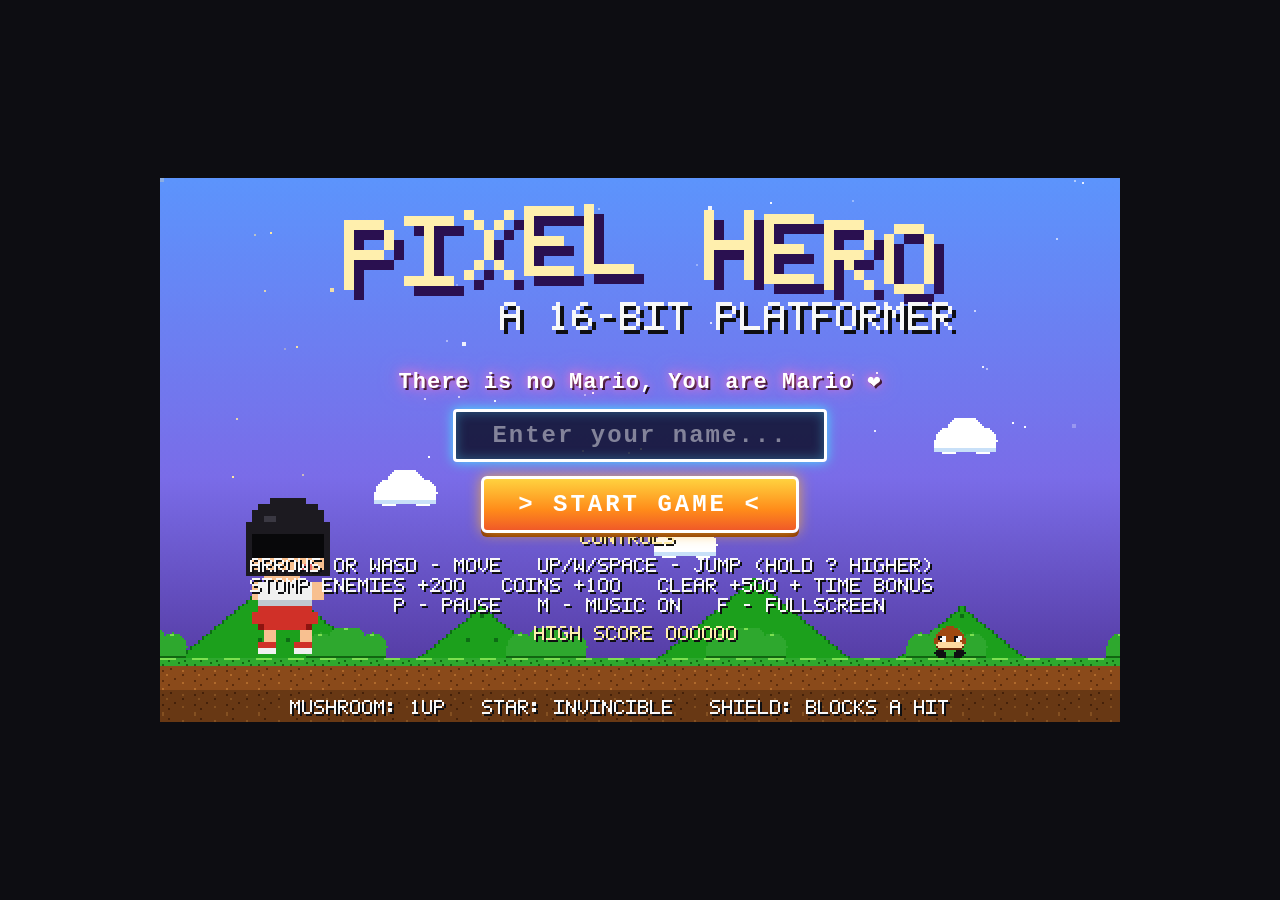
==== pixel-hero.html @ a48bf727 "first commit" ====
<!-- =====================================================================
  TO PLAY THIS GAME:
  1. Save this file as "pixel-hero.html"
  2. Double-click it to open in your browser (Chrome / Firefox / Edge / Safari)
  3. OR: Right-click -> Open with -> your browser
  TO SHARE:
  4. Upload this single file to any cloud storage (Google Drive, Dropbox, OneDrive)
     and share the download link - anyone can play, no installs needed.
  ALTERNATIVE - local server:
  5. Run:  python -m http.server 8000   then visit  http://localhost:8000/pixel-hero.html
  Everything (art, levels, music, sounds) is generated inside this one file.
====================================================================== -->
<!DOCTYPE html>
<html lang="en">
<head>
<meta charset="utf-8">
<title>PIXEL HERO — 16-bit Platformer</title>
<style>
  html,body{margin:0;padding:0;height:100%;background:#0d0d12;overflow:hidden}
  body{display:flex;align-items:center;justify-content:center}
  canvas{image-rendering:pixelated;image-rendering:crisp-edges;background:#000}
  canvas:fullscreen{width:100vw !important;height:100vh !important;object-fit:contain}

  /* ---- epic title screen overlay ---- */
  #titleUI{position:fixed;inset:0;display:flex;flex-direction:column;align-items:center;
    justify-content:center;gap:14px;z-index:5;pointer-events:none;
    transition:opacity .6s ease, transform .6s ease}
  #titleUI.hidden{opacity:0;transform:translateY(-14px)}
  #titleUI>*{pointer-events:auto}
  #titleMsg{font-family:"Courier New",monospace;font-weight:bold;font-size:clamp(14px,2.6vw,22px);
    color:#fff;letter-spacing:1px;text-align:center;
    text-shadow:0 0 10px #ff6ec7,0 0 22px #ff6ec7,2px 2px 0 #000;
    animation:msgPulse 1.6s ease-in-out infinite}
  @keyframes msgPulse{0%,100%{transform:scale(1)}50%{transform:scale(1.06)}}
  #nameInput{font-family:"Courier New",monospace;font-weight:bold;font-size:clamp(16px,2.8vw,24px);
    letter-spacing:3px;text-align:center;color:#fff;width:min(340px,72vw);padding:10px 14px;
    background:rgba(8,10,32,.8);border:3px solid #fff;outline:none;border-radius:4px;
    box-shadow:0 0 12px #48e0ff,inset 0 0 12px rgba(72,224,255,.35);
    transition:box-shadow .2s,border-color .2s}
  #nameInput::placeholder{color:rgba(255,255,255,.45);letter-spacing:2px}
  #nameInput:focus{border-color:#48e0ff;box-shadow:0 0 22px #48e0ff,inset 0 0 16px rgba(72,224,255,.5)}
  #startBtn{font-family:"Courier New",monospace;font-weight:bold;font-size:clamp(16px,2.8vw,24px);
    letter-spacing:3px;color:#fff;padding:12px 34px;cursor:pointer;border:3px solid #fff;
    border-radius:6px;background:linear-gradient(180deg,#ffd23f 0%,#ff8c1a 60%,#f05a28 100%);
    box-shadow:0 0 14px rgba(255,180,40,.8),0 4px 0 #7c2d00;
    transition:transform .15s,box-shadow .15s,filter .15s}
  #startBtn:hover{transform:scale(1.09) rotate(-1deg);filter:brightness(1.12);
    box-shadow:0 0 26px rgba(255,200,60,1),0 5px 0 #7c2d00}
  #startBtn:active{transform:scale(.95);box-shadow:0 0 10px rgba(255,180,40,.8),0 1px 0 #7c2d00}
</style>
</head>
<body>
<canvas id="game" width="480" height="272"></canvas>
<div id="titleUI">
  <div id="titleMsg">There is no Mario, You are Mario &#10084;&#65039;</div>
  <input id="nameInput" maxlength="12" placeholder="Enter your name..." autocomplete="off" spellcheck="false">
  <button id="startBtn">&gt; START GAME &lt;</button>
</div>
<script>
"use strict";
/* =========================================================================
   PIXEL DASH — a complete 16-bit style platformer in one file, no deps.
   Art, levels, sound and music are all generated in code.
   ========================================================================= */

// ------------------------------------------------------------------ setup
const cvs = document.getElementById("game");
const ctx = cvs.getContext("2d");
ctx.imageSmoothingEnabled = false;

const VW = 480, VH = 272;          // internal resolution
const T = 16, ROWS = 17;           // tile size / level rows (272px = 17 tiles)
const STEP = 1 / 60;               // fixed physics step

function fitScreen() {
  let s = Math.min(Math.floor(innerWidth / VW), Math.floor(innerHeight / VH));
  if (s < 1) s = Math.min(innerWidth / VW, innerHeight / VH);
  cvs.style.width = VW * s + "px";
  cvs.style.height = VH * s + "px";
}
addEventListener("resize", fitScreen); fitScreen();

// ------------------------------------------------------------------ player name (title screen)
let playerName = "PLAYER";
try { playerName = (localStorage.getItem("pixeldash_name") || "PLAYER").toUpperCase(); } catch (e) {}
const titleUI = document.getElementById("titleUI");
const nameInput = document.getElementById("nameInput");
const startBtn = document.getElementById("startBtn");
nameInput.value = playerName === "PLAYER" ? "" : playerName;
function beginFromTitle() {
  initAudio();
  const n = (nameInput.value || "").trim().toUpperCase().slice(0, 12);
  playerName = n || "PLAYER";
  try { localStorage.setItem("pixeldash_name", playerName); } catch (e) {}
  nameInput.blur();
  startBtn.blur();
  for (const k of Object.keys(keys)) keys[k] = false;   // no stuck keys from typing
  jumpEdge = false;
  startGame();
}
startBtn.addEventListener("click", beginFromTitle);
nameInput.addEventListener("keydown", e => {
  if (e.key === "Enter") { e.stopPropagation(); beginFromTitle(); }
});

// ------------------------------------------------------------------ palette
const PAL = {
  sky:    "#5c94fc",
  cloud:  "#ffffff", cloudSh: "#c8e0f8",
  grassL: "#7ce050", grass: "#2ea82e", grassD: "#116611",
  dirt:   "#8a4a1a", dirtD: "#5c2c0c", dirtL: "#b06a2c",
  brickL: "#e08a4c", brick: "#b05018", brickD: "#401800",
  gold:   "#fcc000", goldD: "#a05000", goldL: "#ffefad",
  white:  "#f8f8f8", black: "#0f0f12",
  skin:   "#f8c090", skinD: "#dba572",
  red:    "#d03028", redD: "#8c1410",
  hair:   "#1c1a20", glass: "#08080a",
  tank:   "#f0f0f0", tankD: "#c0c8d0",
  hill:   "#1ca01c", hillD: "#0c6c14",
  pipe:   "#28a428", pipeL: "#80e880", pipeD: "#0a5c10",
  koopa:  "#30b030", koopaD: "#146614", cream: "#f8e080", rim: "#fff8c8",
  goomba: "#a04810", goombaD: "#6c2808", face: "#ffd9a0",
  pole:   "#b8c0c8", mouth: "#e86a6a",
  shB:    "#2870c8", shC: "#48a8f0",   // shield
  plant:  "#d82810", stem: "#0a7a0a",
};
const PAL_GOLD = Object.assign({}, PAL, {   // star-flash variant of the hero
  hair: "#f8d020", glass: "#ffffff", tank: "#fff8b0", tankD: "#e0a800",
  red: "#f8d020", redD: "#c09000", skin: "#fff0c0", skinD: "#e0b060",
});

// ------------------------------------------------------------------ audio
let AC = null, muted = false;
function initAudio() {
  if (!AC) { try { AC = new (window.AudioContext || window.webkitAudioContext)(); } catch (e) {} }
  if (AC && AC.state === "suspended") AC.resume();
}
function beep(f0, f1, dur, type, vol, when) {
  if (!AC || muted) return;
  const t = (when !== undefined ? when : AC.currentTime);
  const o = AC.createOscillator(), g = AC.createGain();
  o.type = type || "square";
  o.frequency.setValueAtTime(f0, t);
  if (f1) o.frequency.exponentialRampToValueAtTime(Math.max(1, f1), t + dur);
  g.gain.setValueAtTime(vol || 0.08, t);
  g.gain.exponentialRampToValueAtTime(0.0005, t + dur);
  o.connect(g); g.connect(AC.destination);
  o.start(t); o.stop(t + dur + 0.02);
}
function seq(notes, type, vol) {
  if (!AC || muted) return;
  let t = AC.currentTime;
  for (const [f, d, gap] of notes) { if (f) beep(f, 0, d, type, vol, t); t += (gap !== undefined ? gap : d); }
}
const SFX = {
  jump()     { beep(260, 520, 0.14, "square", 0.06); },
  coin()     { seq([[988, 0.06], [1319, 0.22]], "square", 0.06); },
  stomp()    { beep(420, 90, 0.14, "square", 0.09); },
  bump()     { beep(110, 70, 0.08, "square", 0.08); },
  brick()    { beep(180, 60, 0.12, "sawtooth", 0.07); },
  power()    { seq([[523, 0.07], [659, 0.07], [784, 0.07], [1047, 0.18]], "square", 0.06); },
  shieldUp() { seq([[392, 0.07], [523, 0.07], [659, 0.16]], "triangle", 0.09); },
  shieldHit(){ seq([[659, 0.07], [392, 0.2]], "triangle", 0.09); },
  oneup()    { seq([[659, 0.08], [784, 0.08], [1319, 0.08], [1047, 0.08], [1175, 0.08], [1568, 0.24]], "square", 0.06); },
  die()      { seq([[494, 0.12], [466, 0.12], [440, 0.12], [150, 0.5, 0.5]], "square", 0.08); },
  flag()     { seq([[392, 0.09], [523, 0.09], [659, 0.09], [784, 0.09], [1047, 0.09], [1319, 0.2]], "square", 0.06); },
  clear()    { seq([[523, 0.1], [659, 0.1], [784, 0.1], [1047, 0.28]], "square", 0.07); },
  win()      { seq([[523, 0.12], [523, 0.12], [523, 0.12], [659, 0.2], [784, 0.2], [1047, 0.4]], "square", 0.07); },
  over()     { seq([[392, 0.2], [370, 0.2], [349, 0.2], [330, 0.5]], "triangle", 0.09); },
  pause()    { seq([[880, 0.06], [660, 0.08]], "square", 0.05); },
};
// --- tiny chiptune loop (2 voices) ---
const MELODY = [
  67,0,72,0, 76,0,72,0,  67,0,72,0, 76,74,72,71,
  69,0,72,0, 77,0,76,0,  74,0,71,0, 67,0,64,0,
];
const BASSLN = [
  48,0,55,0, 48,0,55,0,  45,0,52,0, 45,0,52,0,
  41,0,48,0, 41,0,48,0,  43,0,50,0, 43,0,50,0,
];
const SPB = 0.21;
let mStep = 0, mNext = 0;
const mf = m => 440 * Math.pow(2, (m - 69) / 12);
setInterval(() => {
  if (!AC || muted || paused || (state !== PLAY && state !== FLAGSEQ && state !== TITLE)) return;
  const ahead = AC.currentTime + 0.35;
  if (mNext < AC.currentTime - 0.5) mNext = AC.currentTime + 0.05;
  while (mNext < ahead) {
    const m = MELODY[mStep], b = BASSLN[mStep];
    if (m) beep(mf(m), 0, 0.17, "square", 0.028, mNext);
    if (b) beep(mf(b), 0, 0.19, "triangle", 0.05, mNext);
    mStep = (mStep + 1) % 32; mNext += SPB;
  }
}, 90);
function musicReset() { mStep = 0; if (AC) mNext = AC.currentTime + 0.1; }

// ------------------------------------------------------------------ bitmap font (5x7)
const FONT = {
  'A':[".###.", "#...#", "#...#", "#####", "#...#", "#...#", "#...#"],
  'B':["####.", "#...#", "#...#", "####.", "#...#", "#...#", "####."],
  'C':[".###.", "#...#", "#....", "#....", "#....", "#...#", ".###."],
  'D':["####.", "#...#", "#...#", "#...#", "#...#", "#...#", "####."],
  'E':["#####", "#....", "#....", "####.", "#....", "#....", "#####"],
  'F':["#####", "#....", "#....", "####.", "#....", "#....", "#...."],
  'G':[".###.", "#....", "#....", "#..##", "#...#", "#...#", ".###."],
  'H':["#...#", "#...#", "#...#", "#####", "#...#", "#...#", "#...#"],
  'I':["#####", "..#..", "..#..", "..#..", "..#..", "..#..", "#####"],
  'J':["..###", "...#.", "...#.", "...#.", "...#.", "#..#.", ".##.."],
  'K':["#...#", "#..#.", "#.#..", "##...", "#.#..", "#..#.", "#...#"],
  'L':["#....", "#....", "#....", "#....", "#....", "#....", "#####"],
  'M':["#...#", "##.##", "#.#.#", "#.#.#", "#...#", "#...#", "#...#"],
  'N':["#...#", "##..#", "##..#", "#.#.#", "#..##", "#..##", "#...#"],
  'O':[".###.", "#...#", "#...#", "#...#", "#...#", "#...#", ".###."],
  'P':["####.", "#...#", "#...#", "####.", "#....", "#....", "#...."],
  'Q':[".###.", "#...#", "#...#", "#...#", "#.#.#", ".###.", "...##"],
  'R':["####.", "#...#", "#...#", "####.", "#.#..", "#..#.", "#...#"],
  'S':[".####", "#....", "#....", ".###.", "....#", "....#", "####."],
  'T':["#####", "..#..", "..#..", "..#..", "..#..", "..#..", "..#.."],
  'U':["#...#", "#...#", "#...#", "#...#", "#...#", "#...#", ".###."],
  'V':["#...#", "#...#", "#...#", "#...#", "#...#", ".#.#.", "..#.."],
  'W':["#...#", "#...#", "#...#", "#.#.#", "#.#.#", "##.##", "#...#"],
  'X':["#...#", ".#.#.", "..#..", "..#..", "..#..", ".#.#.", "#...#"],
  'Y':["#...#", "#...#", ".#.#.", "..#..", "..#..", "..#..", "..#.."],
  'Z':["#####", "....#", "...#.", "..#..", ".#...", "#....", "#####"],
  '0':[".###.", "#...#", "#...#", "#...#", "#...#", "#...#", ".###."],
  '1':["..#..", ".##..", "..#..", "..#..", "..#..", "..#..", ".###."],
  '2':[".###.", "#...#", "....#", "...#.", "..#..", ".#...", "#####"],
  '3':["####.", "....#", "....#", ".###.", "....#", "....#", "####."],
  '4':["...#.", "..##.", ".#.#.", "#..#.", "#####", "...#.", "...#."],
  '5':["#####", "#....", "####.", "....#", "....#", "#...#", ".###."],
  '6':["..##.", ".#...", "#....", "####.", "#...#", "#...#", ".###."],
  '7':["#####", "....#", "...#.", "..#..", "..#..", "..#..", "..#.."],
  '8':[".###.", "#...#", "#...#", ".###.", "#...#", "#...#", ".###."],
  '9':[".###.", "#...#", "#...#", ".####", "....#", "...#.", ".##.."],
  ' ':[".....", ".....", ".....", ".....", ".....", ".....", "....."],
  '.':[".....", ".....", ".....", ".....", ".....", ".##..", ".##.."],
  ',':[".....", ".....", ".....", ".....", ".##..", ".##..", "#...."],
  ':':[".....", ".##..", ".##..", ".....", ".##..", ".##..", "....."],
  '!':["..#..", "..#..", "..#..", "..#..", "..#..", ".....", "..#.."],
  '?':[".###.", "#...#", "....#", "..##.", ".....", "..#..", "....."],
  '-':[".....", ".....", ".....", ".###.", ".....", ".....", "....."],
  '+':[".....", "..#..", "..#..", "#####", "..#..", "..#..", "....."],
  '/':["....#", "...#.", "...#.", "..#..", ".#...", ".#...", "#...."],
  '(':["...#.", "..#..", ".#...", ".#...", ".#...", "..#..", "...#."],
  ')':[".#...", "..#..", "...#.", "...#.", "...#.", "..#..", ".#..."],
  "'":["..#..", "..#..", ".....", ".....", ".....", ".....", "....."],
};
function text(dr, s, x, y, sc, col, shadow) {
  sc = sc || 1;
  for (let pass = shadow ? 1 : 0; pass >= 0; pass--) {
    const c = pass ? shadow : col;
    dr.fillStyle = c;
    for (let k = 0; k < s.length; k++) {
      const g = FONT[s[k]] || FONT['?'];
      const ox = x + k * 6 * sc;
      for (let j = 0; j < 7; j++) for (let i = 0; i < 5; i++)
        if (g[j][i] === '#') dr.fillRect(ox + i * sc + pass * sc, y + j * sc + pass * sc, sc, sc);
    }
  }
}

// ------------------------------------------------------------------ sprite baking
function bake(w, h, fn) {
  const c = document.createElement("canvas"); c.width = w; c.height = h;
  fn(c.getContext("2d"));
  return c;
}
function bakeMap(rows, pal) {
  const w = Math.max(...rows.map(r => r.length)), h = rows.length;
  return bake(w, h, g => {
    for (let y = 0; y < h; y++) for (let x = 0; x < rows[y].length; x++) {
      const col = pal[rows[y][x]];
      if (col) { g.fillStyle = col; g.fillRect(x, y, 1, 1); }
    }
  });
}

// ----- hero: head + 6 body frames (16x26 total) -----
const HEAD_MAP = [
".....HHHHHH.....",
"...HHHHHHHHHH...",
"..HHHHHHHHHHHH..",
"..HHhhHHHHHHHH..",
".HHHHHHHHHHHHHH.",
".HHHHHHHHHHHHHH.",
".HKKKKKKKKKKKKH.",
".HKKKKKKKKKKKKH.",
".HKKKKKKKKKKKKH.",
".HKKKKKKKKKKKKH.",
".HSSSSSSSSSSSSH.",
".HSSSSSSSSmmSSH.",
".HHHHHHHHHHHHHH.",
];
const BODY_IDLE = [
"....SSSSSS......",
"..SWWWWWWWWWSS..",
"..SWWWWWWWWWSS..",
"..SWWWWWWWWWSS..",
"...wwwwwwwww....",
"...RRRRRRRRR....",
"..RRRRRRRRRRR...",
"..RRRRRRRRRRR...",
"...rRRRRRRRr....",
"....SS....SS....",
"....SS....SS....",
"...RRR...RRR....",
"...WWW...WWW....",
];
const BODY_RUN1 = [
"....SSSSSS......",
"..SWWWWWWWWWW...",
"..SWWWWWWWWWW...",
"..SWWWWWWWWWW...",
"...wwwwwwwww....",
"...RRRRRRRRR....",
"..RRRRRRRRRRR...",
"..RRRRRRRRRRR...",
"...rRRRRRRRr....",
"...SS......SS...",
"..SS........SS..",
".RRR........RRR.",
".WWW........WWW.",
];
const BODY_RUN2 = [
"....SSSSSS......",
"...WWWWWWWWWW...",
"...WWWWWWWWWW...",
"...WWWWWWWWWW...",
"...wwwwwwwww....",
"...RRRRRRRRR....",
"..RRRRRRRRRRR...",
"..RRRRRRRRRRR...",
"...rRRRRRRRr....",
".....SS..SS.....",
".....SS..SS.....",
"....RRR.RRR.....",
"....WWW.WWW.....",
];
const BODY_RUN3 = [
"....SSSSSS......",
"..SWWWWWWWWWW...",
"..SWWWWWWWWWW...",
"..SWWWWWWWWWW...",
"...wwwwwwwww....",
"...RRRRRRRRR....",
"..RRRRRRRRRRR...",
"..RRRRRRRRRRR...",
"...rRRRRRRRr....",
"....SSS..SS.....",
"...SS......SS...",
"...RRR....RRR...",
"...WWW....WWW...",
];
const BODY_JUMP = [
"....SSSSSS..SS..",
"..SWWWWWWWWWWSS.",
".SSWWWWWWWWWWSS.",
"...WWWWWWWWWW...",
"...wwwwwwwww....",
"...RRRRRRRRR....",
"..RRRRRRRRRRR...",
"..RRRRRRRRRRR...",
".RRRR....RRRR...",
".SSS......SSS...",
".SS........SS...",
"RRR........RRR..",
"WWW........WWW..",
];
const BODY_FALL = [
"....SSSSSS..SS..",
"..SWWWWWWWWWWSS.",
".SSWWWWWWWWWWSS.",
"...WWWWWWWWWW...",
"...wwwwwwwww....",
"...RRRRRRRRR....",
"..RRRRRRRRRRR...",
"..RRRRRRRRRRR...",
"...RRRRRRRRR....",
"....SS....SS....",
"....SS....SS....",
"...RRR....RRR...",
"...WWW....WWW...",
];
function heroPal(p) {
  return { H: p.hair, h: "#3a3842", K: p.glass, S: p.skin, m: p.mouth,
           W: p.tank, w: p.tankD, R: p.red, r: p.redD };
}
function bakeHeroFrame(body, p) {
  return bake(16, 26, g => {
    g.drawImage(bakeMap(body, heroPal(p)), 0, 13);
    g.drawImage(bakeMap(HEAD_MAP, heroPal(p)), 0, 0);
  });
}
function bakeHeroSet(p) {
  return {
    idle: bakeHeroFrame(BODY_IDLE, p), run1: bakeHeroFrame(BODY_RUN1, p),
    run2: bakeHeroFrame(BODY_RUN2, p), run3: bakeHeroFrame(BODY_RUN3, p),
    jump: bakeHeroFrame(BODY_JUMP, p), fall: bakeHeroFrame(BODY_FALL, p),
  };
}
const HERO = bakeHeroSet(PAL);
const HERO_G = bakeHeroSet(PAL_GOLD);
const HEAD_ICON = bakeMap([
".HHHHHH.",
"HHHHHHHH",
"HKKKKKKH",
"HKKKKKKH",
"HSSSSSSH",
"HSSmmSSH",
"HHHHHHHH",
".HHHHHH.",
], { H: PAL.hair, K: PAL.glass, S: PAL.skin, m: PAL.mouth });

// ----- goomba -----
const GOOMBA_WALK = [[
"......BBBB......",
"....BBBBBBBB....",
"...BBBBBBBBBB...",
"..BBBBBBBBBBBB..",
".BBBBBBBBBBBBBB.",
".BKKWWBBBBKKWWB.",
"BBKWWWBBBBKWWWBB",
"BBBKWWBBBBKWWBBB",
"BBCCCCCCCCCCCCBB",
".CCCCCCCCCCCCCC.",
".DCCCCCCCCCCCCD.",
"..DDDDDDDDDDDD..",
"..KKKK....KKKK..",
".KKKKKK..KKKKKK.",
".KKKKK....KKKKK.",
".KKKK......KKKK.",
],[
"......BBBB......",
"....BBBBBBBB....",
"...BBBBBBBBBB...",
"..BBBBBBBBBBBB..",
".BBBBBBBBBBBBBB.",
".BKKWWBBBBKKWWB.",
"BBKWWWBBBBKWWWBB",
"BBBKWWBBBBKWWBBB",
"BBCCCCCCCCCCCCBB",
".CCCCCCCCCCCCCC.",
".DCCCCCCCCCCCCD.",
"..DDDDDDDDDDDD..",
".KKKK......KKKK.",
"KKKKKK....KKKKKK",
".KKKKK....KKKKK.",
"..KKKK....KKKK..",
]];
const GOOMBA_PAL = { B: PAL.goomba, C: PAL.face, W: PAL.white, K: PAL.black, D: PAL.goombaD };
const GOOMBA_F = GOOMBA_WALK.map(m => bakeMap(m, GOOMBA_PAL));
const GOOMBA_SQ = bakeMap([
"....BBBBBBBB....",
"..BBBBBBBBBBBB..",
".BBKWWBBBBWWKBB.",
"BBCCCCCCCCCCCCBB",
"KKKKKKK..KKKKKKK",
"KKKKK......KKKKK",
], GOOMBA_PAL);

// ----- koopa -----
const KOOPA_PAL = { Y: PAL.cream, G: PAL.koopa, g: PAL.koopaD, C: PAL.rim, W: PAL.white, K: PAL.black };
const KOOPA_TOP = [
"...YYYY.........",
"..YYYYYY........",
"..YWKYYY........",
"..YYYYYY........",
"...YYYY.GGGG....",
"....YYGGGGGGG...",
"....YGGGGGGGGG..",
"....GGgGGGGgGG..",
"...GGGGgGGGgGGG.",
"...GGGGGGgGGGGG.",
"...GGgGGGGGgGGG.",
"...GGGGGgGGGGGG.",
"...GGGGGGGgGGG..",
"....GGGGGGGGG...",
"....CCCCCCCCC...",
"....CCCCCCCC....",
"...CCCCCCCC.....",
];
const KOOPA_F = [
  bakeMap(KOOPA_TOP.concat(["...YYY....YYY...", "...YYY....YYY...", "..YYYY....YYYY.."]), KOOPA_PAL),
  bakeMap(KOOPA_TOP.concat(["...YYY....YYY...", "....YYY..YYY....", "....YYYY.YYY...."]), KOOPA_PAL),
];

// ----- piranha plant (in pipes) -----
const PIRANHA = bake(14, 26, g => {
  g.fillStyle = PAL.stem; g.fillRect(5, 12, 4, 14);
  g.fillStyle = PAL.pipeL; g.fillRect(5, 12, 1, 14);
  g.fillStyle = PAL.plant;
  g.fillRect(3, 2, 8, 10); g.fillRect(1, 4, 12, 6);
  g.fillRect(0, 6, 14, 3);
  g.fillStyle = PAL.white;
  g.fillRect(3, 4, 2, 2); g.fillRect(9, 8, 2, 2); g.fillRect(6, 3, 2, 2);
  g.fillRect(2, 12, 10, 2);
  g.fillStyle = PAL.black;
  g.fillRect(4, 13, 2, 1); g.fillRect(8, 13, 2, 1);
});

// ----- coin (4 spin frames) -----
const COIN_PAL = { C: PAL.goldD, c: PAL.gold, W: PAL.goldL };
const COIN_F = [
  bakeMap(["...CCCC...","..CccccC..",".CcWccccC.",".CcWccccC.",".CcWccccC.",".CcWccccC.",".CcWccccC.",".CcWccccC.",".CcWccccC.",".CcWccccC.","..CccccC..","...CCCC..."], COIN_PAL),
  bakeMap(["...CCCC...","..CccccC..","..CWcccC..","..CWcccC..","..CWcccC..","..CWcccC..","..CWcccC..","..CWcccC..","..CWcccC..","..CWcccC..","..CccccC..","...CCCC..."], COIN_PAL),
  bakeMap(["....CC....","....cc....","....Wc....","....Wc....","....Wc....","....Wc....","....Wc....","....Wc....","....Wc....","....Wc....","....cc....","....CC...."], COIN_PAL),
  bakeMap(["...CCCC...","..CccccC..","..CccWcC..","..CccWcC..","..CccWcC..","..CccWcC..","..CccWcC..","..CccWcC..","..CccWcC..","..CccWcC..","..CccccC..","...CCCC..."], COIN_PAL),
];

// ----- power-up items -----
const SHROOM = bakeMap([
".....RRRRRR.....",
"...RRWWWWWWRR...",
"..RRRWWWWWWRRR..",
".RRRRRWWWWRRRRR.",
".RWWRRRRRRRRWWR.",
"RWWWWRRRRRRWWWWR",
"RWWWWRRRRRRWWWWR",
"RRWWRRRRRRRRWWRR",
"RRRRRRRRRRRRRRRR",
".RRRRRRRRRRRRRR.",
"..CCCCCCCCCCCC..",
"..CCKCCCCCCKCC..",
"..CCKCCCCCCKCC..",
"..CCCCCCCCCCCC..",
"..CCCCCCCCCCCC..",
"...CCCCCCCCCC...",
], { R: PAL.red, W: PAL.white, C: PAL.face, K: PAL.black });
const STAR = bakeMap([
".......YY.......",
"......YYYY......",
"......YYYY......",
".YYYYYYYYYYYYYY.",
"..YYYYYYYYYYYY..",
"...YYYYYYYYYY...",
"...YYKYYYYKYY...",
"....YKYYYYKY....",
"....YYYYYYYY....",
"...YYYY..YYYY...",
"..YYY......YYY..",
".YYY........YYY.",
"YYY..........YYY",
"YY............YY",
], { Y: "#f8d820", K: PAL.black });
const SHIELD = bakeMap([
"..BBBBBBBB..",
".BBccccccBB.",
".BccccccccB.",
".BcccWWcccB.",
".BccWWWWccB.",
".BcccWWcccB.",
".BccccccccB.",
".BccccccccB.",
"..BccccccB..",
"...BccccB...",
"....BccB....",
".....BB.....",
], { B: PAL.shB, c: PAL.shC, W: PAL.white });
const MINI_STAR = bakeMap([
"...YY...",
"...YY...",
".YYYYYY.",
"..YYYY..",
"..YYYY..",
".YY..YY.",
"YY....YY",
], { Y: "#f8d820" });
const MINI_SHIELD = bakeMap([
"BBBBBBBB",
"BccccccB",
"BcWWWWcB",
"BccWWccB",
"BccccccB",
".BccccB.",
"..BccB..",
"...BB...",
], { B: PAL.shB, c: PAL.shC, W: PAL.white });

// ----- tiles -----
const DIRT_ROWS = [
"DDDDDDDDDDDDDDDD","DDDDDdDDDDDDDDDD","DdDDDDDDDDDeDDDD","DDDDDDDDDDDDDDDD",
"DDDeDDDDDDDdDDDD","DDDDDDDDDDDDDDDD","DDDDDDDdDDDDDDDD","DdDDDDDDDDDDDDDD",
"DDDDDDDDDDDeDDDD","DDDDdDDDDDDDDDDD","DDDDDDDDDDDDDDDD","DeDDDDDDDDDDDDDD",
];
const TILES = {};
TILES.groundTop = bakeMap([
"AAAAAAAAGGGGGGGG",
"GGGGgGGGGGGGgGGG",
"GGGGGGGGGgGGGGGG",
"GgGGGGGGGGGGGgGG",
].concat(DIRT_ROWS), { A: PAL.grassL, G: PAL.grass, g: PAL.grassD, D: PAL.dirt, d: PAL.dirtD, e: PAL.dirtL });
TILES.groundFill = bakeMap(DIRT_ROWS.concat(DIRT_ROWS.slice().reverse()),
  { D: PAL.dirt, d: PAL.dirtD, e: PAL.dirtL });
TILES.brick = bakeMap(["hhhhhhhhhhhhhhhh"]
  .concat(Array(6).fill("h" + "o".repeat(13) + "uu"))
  .concat(["uuuuuuuuuuuuuuuu"])
  .concat(Array(7).fill("ohooooou" + "h" + "oooooouu"))
  .concat(["uuuuuuuuuuuuuuuu"]),
  { h: PAL.brickL, o: PAL.brick, u: PAL.brickD });
const QBASE = [
"LLLLLLLLLLLLLLLD",
"LYYYYYYYYYYYYYYD",
"LYKYYYYYYYYYYKYD",
].concat(Array(10).fill("LYYYYYYYYYYYYYYD")).concat([
"LYKYYYYYYYYYYKYD",
"LYYYYYYYYYYYYYYD",
"DDDDDDDDDDDDDDDD",
]);
const QGLYPH = FONT['?'];
TILES.q = bake(16, 16, g => {
  g.drawImage(bakeMap(QBASE, { L: PAL.goldL, Y: PAL.gold, D: PAL.goldD, K: PAL.black }), 0, 0);
  for (let pass = 1; pass >= 0; pass--) {
    g.fillStyle = pass ? PAL.goldD : PAL.white;
    for (let j = 0; j < 7; j++) for (let i = 0; i < 5; i++)
      if (QGLYPH[j][i] === '#') g.fillRect(5 + i + pass, 4 + j + pass, 1, 1);
  }
});
TILES.used = bakeMap(["uuuuuuuuuuuuuuuu"]
  .concat(Array(14).fill("uUUUUUUUUUUUUVu"))
  .concat(["VVVVVVVVVVVVVVVV"]),
  { u: PAL.brickD, U: "#8a4210", V: "#5c2c0c" });
const PIPE_PAL = { p: PAL.pipe, P: PAL.pipeL, q: PAL.pipeD };
TILES.pipeLL = bakeMap([
".ppppppppppppppq",
"pPPPPppppppppqqq",
"pPPPPppppppppqqq",
"pPPPPppppppppqqq",
"pPPPPppppppppqqq",
"pPPPPppppppppqqq",
"pPPPPppppppppqqq",
"pppppppppppppqqq",
".pPPPpppppppppq.",
".pPPPpppppppppq.",
".pPPPpppppppppq.",
".pPPPpppppppppq.",
".pPPPpppppppppq.",
".pPPPpppppppppq.",
".pPPPpppppppppq.",
".pPPPpppppppppq.",
], PIPE_PAL);
TILES.pipeLR = bakeMap([
"pppppppppppppqq.",
"pppppppppppqqq..",
"pppppppppppqqq..",
"pppppppppppqqq..",
"pppppppppppqqq..",
"pppppppppppqqq..",
"pppppppppppqqq..",
"pppppppppppqqq..",
".pppppppppppppq.",
".pppppppppppppq.",
".pppppppppppppq.",
".pppppppppppppq.",
".pppppppppppppq.",
".pppppppppppppq.",
".pppppppppppppq.",
".pppppppppppppq.",
], PIPE_PAL);
TILES.pipeBL = bakeMap(Array(16).fill(".pPPPpppppppppq."), PIPE_PAL);
TILES.pipeBR = bakeMap(Array(16).fill(".pppppppppppppq."), PIPE_PAL);

// ----- background pieces -----
const CLOUD = bake(38, 18, g => {
  const P = (cx, cy, r) => { for (let dy = -r; dy <= r; dy++) { const w = Math.floor(Math.sqrt(r * r - dy * dy)); g.fillRect(cx - w, cy + dy, w * 2 + 1, 1); } };
  g.fillStyle = PAL.cloud; P(11, 11, 7); P(19, 7, 9); P(28, 11, 7); g.fillRect(4, 11, 31, 6);
  g.fillStyle = PAL.cloudSh; g.fillRect(4, 15, 31, 2);
});
function bakeHill(w, h) {
  return bake(w, h, g => {
    for (let j = 0; j < h; j++) {
      const half = Math.max(2, Math.floor((w / 2) * ((j + 1) / h) / 2) * 2);
      const y = j;
      g.fillStyle = PAL.hill; g.fillRect(w / 2 - half, y, half * 2, 1);
      g.fillStyle = PAL.hillD; g.fillRect(w / 2 - half, y, 1, 1); g.fillRect(w / 2 + half - 1, y, 1, 1);
    }
    g.fillStyle = PAL.hillD;
    g.fillRect(w / 2 - 1, 4, 2, 2); g.fillRect(w / 2 - 8, h - 10, 2, 2); g.fillRect(w / 2 + 6, h - 10, 2, 2);
  });
}
const HILL_BIG = bakeHill(96, 40), HILL_SMALL = bakeHill(64, 26);
const BUSH = bake(46, 16, g => {
  const P = (cx, cy, r, col) => { g.fillStyle = col; for (let dy = -r; dy <= r; dy++) { const w = Math.floor(Math.sqrt(r * r - dy * dy)); g.fillRect(cx - w, cy + dy, w * 2 + 1, 1); } };
  P(10, 9, 7, PAL.grass); P(23, 6, 9, PAL.grass); P(36, 9, 7, PAL.grass);
  g.fillStyle = PAL.grass; g.fillRect(3, 9, 40, 7);
  g.fillStyle = PAL.grassD; g.fillRect(3, 14, 40, 2);
  g.fillStyle = PAL.grassL; g.fillRect(22, 0, 2, 1); g.fillRect(9, 3, 2, 1); g.fillRect(35, 3, 2, 1);
});

// ------------------------------------------------------------------ levels
// legend:  . air   # ground  B brick  ? coin-block  M mushroom-block  ! star-block
//          H shield-block   D pipe lip  I pipe body  V pipe lip + piranha
//          o coin  g goomba  k koopa  P start  F flag
function mkLevel(name, w) {
  const rows = Array.from({ length: ROWS }, () => Array(w).fill("."));
  const L = {
    name, w, rows,
    put(x, y, s) { for (let i = 0; i < s.length; i++) if (s[i] !== ".") rows[y][x + i] = s[i]; return L; },
    ground(a, b) { for (let y = 15; y < ROWS; y++) for (let x = a; x <= b; x++) rows[y][x] = "#"; return L; },
    pit(a, b) { for (let y = 15; y < ROWS; y++) for (let x = a; x <= b; x++) rows[y][x] = "."; return L; },
    stairUp(x0, n)   { for (let i = 0; i < n; i++) for (let y = 14; y > 14 - (i + 1); y--) rows[y][x0 + i] = "#"; return L; },
    stairDown(x0, n) { for (let i = 0; i < n; i++) for (let y = 14; y > 14 - (n - i); y--) rows[y][x0 + i] = "#"; return L; },
    pipe(x, h, plant) {
      const lipY = 15 - h;
      rows[lipY][x] = plant ? "V" : "D"; rows[lipY][x + 1] = "D";
      for (let y = lipY + 1; y <= 14; y++) { rows[y][x] = "I"; rows[y][x + 1] = "I"; }
      return L;
    },
  };
  return L;
}

// --- World 1-1 : introduction ---
const LEVEL1 = mkLevel("1-1", 140)
  .ground(0, 139).pit(56, 58).pit(84, 86)
  .put(3, 14, "P")
  .put(16, 12, "oooo").put(116, 12, "oooo")
  .put(48, 10, "ooooo")
  .put(62, 8, "oooo")
  .put(20, 11, "B??B").put(38, 11, "BMBB").put(62, 11, "BBBB").put(90, 11, "?!H")
  .stairUp(74, 4)
  .pipe(30, 2).pipe(110, 2, true)
  .put(26, 14, "g").put(45, 14, "g").put(68, 14, "g").put(96, 14, "g").put(98, 14, "g")
  .put(104, 14, "k")
  .put(134, 14, "F");

// --- World 1-2 : more platforms, faster enemies, piranhas ---
const LEVEL2 = mkLevel("1-2", 170)
  .ground(0, 169).pit(18, 20).pit(40, 51).pit(79, 81).pit(128, 131)
  .put(3, 14, "P")
  .put(12, 11, "?").put(14, 11, "?")
  .pipe(26, 3, true)
  .put(43, 12, "BBB").put(48, 10, "BBB")
  .put(43, 10, "ooo").put(48, 8, "ooo")
  .put(60, 11, "M")
  .put(88, 12, "ooooo")
  .put(96, 11, "?!?")
  .pipe(104, 3, true)
  .put(120, 11, "BBBB").put(120, 8, "oooo")
  .put(136, 11, "?H?")
  .stairUp(74, 4).stairDown(82, 4)
  .stairUp(148, 6)
  .put(32, 14, "g").put(36, 14, "k").put(64, 14, "g").put(66, 14, "g")
  .put(70, 14, "k").put(110, 14, "k").put(114, 14, "g").put(116, 14, "g")
  .put(142, 14, "g").put(144, 14, "g")
  .put(162, 14, "F");

// --- World 1-3 : expert — tight timing, many enemies ---
const LEVEL3 = mkLevel("1-3", 200)
  .ground(0, 199).pit(12, 27).pit(67, 69).pit(75, 77).pit(112, 121).pit(152, 155)
  .put(3, 14, "P")
  .put(8, 11, "?")
  .put(15, 12, "BB").put(19, 9, "BB").put(23, 12, "BB")
  .put(15, 10, "oo").put(19, 7, "oo")
  .pipe(42, 3, true)
  .put(48, 11, "?!?")
  .pipe(98, 2, true)
  .put(104, 11, "BMBB").put(104, 8, "oooo")
  .put(114, 11, "BB").put(118, 9, "BB")
  .put(114, 9, "oo").put(118, 7, "oo")
  .put(80, 12, "ooooo").put(158, 12, "ooooo")
  .put(138, 11, "?H?")
  .stairUp(62, 4).stairDown(70, 4).stairUp(144, 6).stairUp(178, 6)
  .put(32, 14, "g").put(34, 14, "g").put(38, 14, "k")
  .put(54, 14, "g").put(56, 14, "g").put(58, 14, "g")
  .put(88, 14, "k").put(92, 14, "g").put(94, 14, "g")
  .put(126, 14, "k").put(130, 14, "g").put(132, 14, "g").put(134, 14, "g")
  .put(166, 14, "g").put(168, 14, "g").put(170, 14, "g").put(174, 14, "k")
  .put(190, 14, "F");

const LEVELS = [LEVEL1, LEVEL2, LEVEL3];

// ------------------------------------------------------------------ world state
const TL_EMPTY = 0, TL_GROUND = 1, TL_BRICK = 2, TL_QCOIN = 3, TL_QMUSH = 4, TL_QSTAR = 5,
      TL_USED = 6, TL_QSHIELD = 7, TL_PIPE_LIP = 8, TL_PIPE_BODY = 9;
const SOLID = t => t >= 1 && t <= 9;

let grid = [], level = null, levelW = 0;
let coins = [], enemies = [], items = [], popups = [], parts = [], bumps = [], plants = [];
let flag = null, spawn = { x: 40, y: 200 };
let score = 0, lives = 3, coinCount = 0, worldIx = 0, timeLeft = 300, timeTick = 0;
let camX = 0, shake = 0, frame = 0, state = 0, stateT = 0;
let flagAnim = null, hintT = 0;
let highScore = 0;
try { highScore = parseInt(localStorage.getItem("pixeldash_hs") || "0", 10) || 0; } catch (e) {}

const TITLE = 0, PLAY = 1, FLAGSEQ = 2, COMPLETE = 3, DEAD = 4, OVER = 5, WIN = 6;
let paused = false;

const player = {
  x: 0, y: 0, vx: 0, vy: 0, w: 10, h: 22, face: 1,
  grounded: false, coyote: 0, jbuf: 0, animT: 0,
  dead: false, star: 0, shield: false, iFrames: 0,
};

function loadLevel(ix) {
  worldIx = ix;
  level = LEVELS[ix];
  levelW = level.w * T;
  grid = [];
  coins = []; enemies = []; items = []; popups = []; parts = []; bumps = []; plants = [];
  flagAnim = null;
  timeLeft = 300; timeTick = 0; hintT = 0; coinCount = 0;
  for (let y = 0; y < ROWS; y++) {
    const src = level.rows[y] || "";
    grid[y] = [];
    for (let x = 0; x < level.w; x++) {
      const ch = src[x] || ".";
      let t = TL_EMPTY;
      if (ch === "#") t = TL_GROUND;
      else if (ch === "B") t = TL_BRICK;
      else if (ch === "?") t = TL_QCOIN;
      else if (ch === "M") t = TL_QMUSH;
      else if (ch === "!") t = TL_QSTAR;
      else if (ch === "H") t = TL_QSHIELD;
      else if (ch === "D") t = TL_PIPE_LIP;
      else if (ch === "V") { t = TL_PIPE_LIP; plants.push(mkPlant(x, y)); }
      else if (ch === "I") t = TL_PIPE_BODY;
      else if (ch === "o") coins.push({ x: x * T + 3, y: y * T + 2, taken: false });
      else if (ch === "g") enemies.push(mkGoomba(x * T + 2, (y + 1) * T - 12));
      else if (ch === "k") enemies.push(mkKoopa(x * T + 2, (y + 1) * T - 16));
      else if (ch === "P") spawn = { x: x * T + 3, y: (y + 1) * T - player.h };
      else if (ch === "F") flag = { x: x * T + 7, y: (y + 1) * T, flagY: (y + 1) * T - 9 * T + 4, grabbed: false };
      grid[y][x] = t;
    }
  }
  respawnPlayer();
  camX = 0;
}
function respawnPlayer() {
  player.x = spawn.x; player.y = spawn.y;
  player.vx = 0; player.vy = 0; player.face = 1;
  player.grounded = true; player.dead = false; player.star = 0;
  player.shield = false; player.iFrames = 0;
  player.coyote = 0; player.jbuf = 0; player.animT = 0;
}
// enemies get a level-based speed scale + per-enemy variance
function enemySpeed(base) { return base * (0.8 + Math.random() * 0.55) * (1 + worldIx * 0.25); }
function mkGoomba(x, y) { const s = enemySpeed(0.45); return { kind: "goomba", x, y, w: 12, h: 12, vx: -s, spd: s, vy: 0, active: false, dead: false, squashT: 0, animT: 0, hesitate: 0 }; }
function mkKoopa(x, y)  { const s = enemySpeed(0.55); return { kind: "koopa",  x, y, w: 12, h: 16, vx: -s, spd: s, vy: 0, active: false, dead: false, squashT: 0, animT: 0, hesitate: 0, turnTo: 1 }; }
function mkPlant(x, y)  { return { x: x * T + 9, topY: y * T, h: 0, state: 0, t: 90 + Math.random() * 80, dead: false, gone: false }; }

function startGame() {
  score = 0; lives = 3; coinCount = 0;
  loadLevel(0);
  state = PLAY; paused = false;
  musicReset();
}
function tileAt(tx, ty) {
  if (tx < 0 || tx >= level.w) return TL_GROUND; // level side walls
  if (ty < 0 || ty >= ROWS) return TL_EMPTY;
  return grid[ty][tx];
}
function solidAtPx(px, py) { return SOLID(tileAt(Math.floor(px / T), Math.floor(py / T))); }

// ------------------------------------------------------------------ input
const keys = {};
let jumpEdge = false;
addEventListener("keydown", e => {
  initAudio();
  if (e.target === nameInput) return;   // typing your name is not gameplay input
  const k = e.key.length === 1 ? e.key.toLowerCase() : e.key;
  if (["ArrowLeft", "ArrowRight", "ArrowUp", "ArrowDown", " "].includes(e.key)) e.preventDefault();
  if (!e.repeat) {
    if (k === "ArrowUp" || k === "w" || k === " ") jumpEdge = true;
    if (k === "Enter") onEnter();
    if (k === "p" || k === "Escape") {
      if (state === PLAY) { paused = !paused; SFX.pause(); if (!paused) musicReset(); }
    }
    if (k === "m") muted = !muted;
    if (k === "f") {
      if (document.fullscreenElement) document.exitFullscreen();
      else cvs.requestFullscreen().catch(() => {});
    }
  }
  keys[k] = true;
});
addEventListener("keyup", e => {
  const k = e.key.length === 1 ? e.key.toLowerCase() : e.key;
  keys[k] = false;
});
addEventListener("blur", () => { if (state === PLAY) paused = true; });

function onEnter() {
  if (state === TITLE) beginFromTitle();
  else if (state === OVER) state = TITLE;
  else if (state === WIN) state = TITLE;
  else if (state === COMPLETE && stateT > 40) nextLevel();
  else if (state === PLAY && paused) { paused = false; musicReset(); }
}
function nextLevel() {
  if (worldIx + 1 >= LEVELS.length) { state = WIN; stateT = 0; SFX.win(); saveHigh(); }
  else { loadLevel(worldIx + 1); state = PLAY; musicReset(); }
}
function saveHigh() {
  if (score > highScore) {
    highScore = score;
    try { localStorage.setItem("pixeldash_hs", String(highScore)); } catch (e) {}
  }
}

// ------------------------------------------------------------------ physics helpers
function moveEntX(e) {
  e.x += e.vx;
  e.x = Math.round(e.x);
  e.hitWall = 0;
  const top = Math.floor(e.y / T), bot = Math.floor((e.y + e.h - 1) / T);
  if (e.vx > 0) {
    const tx = Math.floor((e.x + e.w) / T);
    for (let ty = top; ty <= bot; ty++) if (SOLID(tileAt(tx, ty))) { e.x = tx * T - e.w - 0.01; e.hitWall = 1; break; }
  } else if (e.vx < 0) {
    const tx = Math.floor(e.x / T);
    for (let ty = top; ty <= bot; ty++) if (SOLID(tileAt(tx, ty))) { e.x = (tx + 1) * T + 0.01; e.hitWall = -1; break; }
  }
}
function moveEntY(e, isPlayer) {
  e.y += e.vy;
  e.y = Math.round(e.y);
  e.grounded = false;
  const left = Math.floor(e.x / T), right = Math.floor((e.x + e.w - 1) / T);
  if (e.vy > 0) {
    const ty = Math.floor((e.y + e.h) / T);
    for (let tx = left; tx <= right; tx++) if (SOLID(tileAt(tx, ty))) {
      e.y = ty * T - e.h; e.vy = 0; e.grounded = true; break;
    }
  } else if (e.vy < 0) {
    const ty = Math.floor(e.y / T);
    let bumped = -1, best = -1;
    for (let tx = left; tx <= right; tx++) if (SOLID(tileAt(tx, ty))) {
      if (!isPlayer) { e.y = (ty + 1) * T + 0.01; e.vy = 0; return; }
      const ov = Math.min(e.x + e.w, (tx + 1) * T) - Math.max(e.x, tx * T);
      if (ov > best) { best = ov; bumped = tx; }
    }
    if (isPlayer && bumped >= 0) {
      e.y = (ty + 1) * T + 0.01; e.vy = 0;
      hitBlock(bumped, ty);
    }
  }
}

function hitBlock(tx, ty) {
  const t = grid[ty][tx];
  if (t === TL_QCOIN) {
    grid[ty][tx] = TL_USED;
    bumps.push({ x: tx, y: ty, t: 0 });
    coinCount++; addScore(100, tx * T + 8, ty * T - 8);
    SFX.coin();
    checkCoinLife();
  } else if (t === TL_QMUSH || t === TL_QSTAR || t === TL_QSHIELD) {
    grid[ty][tx] = TL_USED;
    bumps.push({ x: tx, y: ty, t: 0 });
    const kind = t === TL_QMUSH ? "mush" : t === TL_QSTAR ? "star" : "shield";
    items.push({ kind, x: tx * T + 3, y: ty * T - 4, vx: kind === "mush" ? 0.6 : 0, vy: 0, w: 10, h: 12, rise: 20, grounded: false, hesitate: 0 });
    SFX.power();
  } else if (t === TL_BRICK) {
    bumps.push({ x: tx, y: ty, t: 0 });
    SFX.brick();
    shake = Math.max(shake, 2);
  } else {
    SFX.bump();
  }
  for (const en of enemies) {         // bump an enemy standing on the block
    if (!en.dead && en.active && Math.abs((en.y + en.h) - ty * T) < 4 &&
        en.x + en.w > tx * T && en.x < (tx + 1) * T) killEnemy(en);
  }
}
function addScore(n, x, y) {
  score += n;
  popups.push({ x, y, text: "+" + n, life: 50 });
}
function gainLife(x, y, label) {
  if (lives < 9) {
    lives++; SFX.oneup();
    popups.push({ x, y, text: label || "1UP!", life: 70 });
  } else {
    score += 500;
    popups.push({ x, y, text: "+500", life: 70 });
  }
}
function checkCoinLife() {
  if (coinCount > 0 && coinCount % 100 === 0) gainLife(player.x + 5, player.y - 10);
}
function killEnemy(en) {
  if (en.dead) return;
  en.dead = true;
  en.squashT = en.kind === "goomba" ? 26 : 9999;
  en.vy = -4; en.vx = 0;
  shake = Math.max(shake, 5);
  SFX.stomp();
  addScore(200, en.x + en.w / 2, en.y - 8);
  for (let i = 0; i < 6; i++)
    parts.push({ x: en.x + 6, y: en.y + 6, vx: (Math.random() - 0.5) * 2.4, vy: -Math.random() * 2 - 0.5, g: 0.12, life: 24, col: PAL.white, size: 2 });
}
function hurtPlayer() {
  const p = player;
  if (p.dead || p.star > 0 || p.iFrames > 0) return;
  if (p.shield) {                    // shield absorbs one hit (halved damage)
    p.shield = false; p.iFrames = 60;
    p.vy = -4.5; p.vx = -p.face * 1.6;
    SFX.shieldHit();
    popups.push({ x: p.x + 5, y: p.y - 10, text: "SHIELD!", life: 55 });
    burst(p.x + 5, p.y + 8, PAL.shC, 8);
    return;
  }
  p.dead = true;
  p.vy = -6.2; p.vx = 0;
  state = DEAD; stateT = 0;
  SFX.die();
}
function burst(x, y, col, n) {
  for (let i = 0; i < n; i++)
    parts.push({ x, y, vx: (Math.random() - 0.5) * 3, vy: -Math.random() * 2.5, g: 0.14, life: 26, col, size: 2 });
}

// ------------------------------------------------------------------ update
function update() {
  frame++;
  if (state === PLAY) updatePlay();
  else if (state === DEAD) updateDead();
  else if (state === FLAGSEQ) updateFlag();
  else if (state === COMPLETE) { stateT++; if (stateT > 420) nextLevel(); }
  else stateT++;
  for (let i = popups.length - 1; i >= 0; i--) { const p = popups[i]; p.y -= 0.5; if (--p.life <= 0) popups.splice(i, 1); }
  for (let i = parts.length - 1; i >= 0; i--) {
    const p = parts[i]; p.x += p.vx; p.y += p.vy; p.vy += p.g || 0;
    if (--p.life <= 0) parts.splice(i, 1);
  }
  for (let i = bumps.length - 1; i >= 0; i--) if (++bumps[i].t > 12) bumps.splice(i, 1);
  shake *= 0.86; if (shake < 0.3) shake = 0;
  if (state === WIN && frame % 30 === 0)
    burst(60 + Math.random() * 360, 50 + Math.random() * 90,
      [PAL.red, PAL.gold, PAL.grassL, PAL.pipeL][Math.floor(Math.random() * 4)], 14);
  if (state !== PLAY) jumpEdge = false;
}

function updatePlay() {
  if (paused) return;
  hintT++;
  if (++timeTick >= 25) {
    timeTick = 0;
    if (--timeLeft <= 0) { timeLeft = 0; hurtPlayer(); return; }
  }
  const p = player;
  if (p.dead) return;
  if (p.iFrames > 0) p.iFrames--;

  // ---- horizontal motion
  const left = keys["ArrowLeft"] || keys["a"], right = keys["ArrowRight"] || keys["d"];
  const jumpHeld = keys["ArrowUp"] || keys["w"] || keys[" "];
  const acc = p.grounded ? 0.28 : 0.2;
  if (left && !right) { p.vx -= acc; p.face = -1; }
  else if (right && !left) { p.vx += acc; p.face = 1; }
  else if (p.grounded) { p.vx *= 0.8; if (Math.abs(p.vx) < 0.05) p.vx = 0; }
  else p.vx *= 0.98;
  p.vx = Math.max(-1.9, Math.min(1.9, p.vx));

  // ---- jumping: coyote time + input buffer + variable height (jump cut)
  p.coyote = p.grounded ? 6 : p.coyote - 1;
  if (jumpEdge) { p.jbuf = 7; jumpEdge = false; }
  else if (p.jbuf > 0) p.jbuf--;
  if (p.jbuf > 0 && p.coyote > 0) {
    p.vy = -7.3; p.grounded = false; p.coyote = 0; p.jbuf = 0;
    SFX.jump();
  }
  if (!jumpHeld && p.vy < -3) p.vy = -3;
  p.vy += (p.vy < 0 && jumpHeld) ? 0.27 : 0.4;   // gravity ~9.8 m/s² scaled to px
  if (p.vy > 7.5) p.vy = 7.5;

  const wasGrounded = p.grounded;
  moveEntX(p);
  moveEntY(p, true);
  if (!wasGrounded && p.grounded)
    for (let i = 0; i < 3; i++)
      parts.push({ x: p.x + 3 + i * 3, y: p.y + p.h - 2, vx: (Math.random() - 0.5), vy: -Math.random() * 0.6, g: 0.05, life: 14, col: PAL.cloudSh, size: 1 });
  // dust while running / skidding
  if (p.grounded && Math.abs(p.vx) > 1.3 && frame % 8 === 0)
    parts.push({ x: p.x + (p.vx > 0 ? 1 : p.w - 1), y: p.y + p.h - 2, vx: -p.vx * 0.25, vy: -0.4, g: 0.04, life: 12, col: PAL.cloudSh, size: 1 });
  if (p.grounded && ((left && p.vx > 0.9) || (right && p.vx < -0.9)) && frame % 3 === 0)
    parts.push({ x: p.x + p.w / 2, y: p.y + p.h - 2, vx: (Math.random() - 0.5) * 0.8, vy: -0.9, g: 0.05, life: 14, col: PAL.white, size: 1 });
  if (Math.abs(p.vx) > 0.25) p.animT++;

  if (p.star > 0) p.star--;

  // ---- coins
  for (const c of coins) {
    if (!c.taken && p.x < c.x + 10 && p.x + p.w > c.x && p.y < c.y + 12 && p.y + p.h > c.y) {
      c.taken = true; coinCount++;
      addScore(100, c.x + 5, c.y - 6);
      SFX.coin(); burst(c.x + 5, c.y + 6, PAL.gold, 5);
      checkCoinLife();
    }
  }

  // ---- items
  for (let i = items.length - 1; i >= 0; i--) {
    const it = items[i];
    if (it.rise > 0) { it.y -= 0.5; it.rise--; continue; }
    if (it.kind !== "shield") {                    // shield floats where it spawns
      it.vy += (it.kind === "star") ? 0.3 : 0.35;
      if (it.vy > 5) it.vy = 5;
      moveEntX(it);
      if (it.hitWall) it.vx = -it.vx;
      moveEntY(it);
      if (it.grounded && it.kind === "star") it.vy = -4.4;
    }
    if (it.y > VH + 40) { items.splice(i, 1); continue; }
    if (p.x < it.x + it.w && p.x + p.w > it.x && p.y < it.y + it.h && p.y + p.h > it.y) {
      items.splice(i, 1);
      if (it.kind === "mush") { gainLife(it.x, it.y - 8); }
      else if (it.kind === "star") {
        p.star = 180; SFX.power();
        popups.push({ x: it.x, y: it.y - 8, text: "INVINCIBLE!", life: 70 });
      } else {
        p.shield = true; SFX.shieldUp();
        popups.push({ x: it.x, y: it.y - 8, text: "SHIELD!", life: 70 });
        burst(it.x + 5, it.y + 6, PAL.shC, 6);
      }
    }
  }

  // ---- enemies
  for (const en of enemies) {
    if (!en.active) { if (en.x < camX + VW + 32) en.active = true; else continue; }
    if (en.dead) {
      en.vy += 0.3; en.y += en.vy;
      if (en.kind === "goomba" && en.squashT > 0) en.squashT--;
      continue;
    }
    en.vy += 0.35; if (en.vy > 7) en.vy = 7;
    moveEntX(en);
    if (en.hitWall) en.vx = -en.vx;
    moveEntY(en);
    if (en.kind === "koopa") {
      if (en.hesitate > 0) {                       // pause + "!" before turning at a ledge
        en.vx = 0;
        if (--en.hesitate === 0) en.vx = en.spd * en.turnTo;
      } else if (en.grounded) {
        const aheadX = en.vx > 0 ? en.x + en.w + 2 : en.x - 2;
        if (!solidAtPx(aheadX, en.y + en.h + 4)) {
          en.hesitate = 20;
          en.turnTo = en.vx > 0 ? -1 : 1;
          en.vx = 0;
        }
      }
    }
    if (en.y > VH + 60) { en.dead = true; en.squashT = 0; continue; }
    en.animT++;
    if (p.x < en.x + en.w && p.x + p.w > en.x && p.y < en.y + en.h && p.y + p.h > en.y) {
      if (p.star > 0) { killEnemy(en); continue; }
      const falling = p.vy > 0;
      const above = (p.y + p.h) - p.vy <= en.y + 6;
      if (falling && above) {
        killEnemy(en);
        p.vy = jumpHeld ? -7.2 : -5;
        p.y = en.y - p.h;
      } else hurtPlayer();
    }
  }
  enemies = enemies.filter(e => !(e.dead && ((e.kind === "goomba" && e.squashT <= 0) || e.y > VH + 80)));
  // enemies bounce off each other
  for (let i = 0; i < enemies.length; i++) for (let j = i + 1; j < enemies.length; j++) {
    const a = enemies[i], b = enemies[j];
    if (a.dead || b.dead || !a.active || !b.active || a.hesitate > 0 || b.hesitate > 0) continue;
    if (a.x < b.x + b.w && a.x + a.w > b.x && Math.abs(a.y - b.y) < 12) {
      if (a.x < b.x) { a.vx = -Math.abs(a.vx); b.vx = Math.abs(b.vx); }
      else { a.vx = Math.abs(a.vx); b.vx = -Math.abs(b.vx); }
    }
  }

  // ---- piranha plants
  updatePlants(p);

  // ---- fell into a pit
  if (p.y > VH + 24 && !p.dead) {
    p.dead = true; state = DEAD; stateT = 0; SFX.die();
  }

  // ---- flagpole
  if (flag && !flag.grabbed && p.x + p.w > flag.x - 2 && p.x < flag.x + 6) {
    flag.grabbed = true;
    state = FLAGSEQ; stateT = 0;
    flagAnim = { phase: 0, t: 0, bonus: 500 + timeLeft * 5, timeBonus: timeLeft * 5 };
    score += flagAnim.bonus;
    SFX.flag();
    p.x = flag.x - 10; p.vx = 0; p.vy = 0;
  }

  // ---- camera (smooth follow with slight lag)
  const target = Math.max(0, Math.min(levelW - VW, p.x - 190));
  camX += (target - camX) * 0.15;
  if (Math.abs(target - camX) < 0.4) camX = target;
}

function updatePlants(p) {
  for (const pl of plants) {
    if (pl.dead) { pl.h -= 1.2; if (pl.h <= 0) pl.gone = true; continue; }
    const near = Math.abs((p.x + p.w / 2) - (pl.x + 7)) < 44;
    if (pl.state === 0) {                  // hidden in pipe
      if (--pl.t <= 0 && !near) pl.state = 1;
    } else if (pl.state === 1) {           // rising
      pl.h += 0.5;
      if (pl.h >= 26) { pl.h = 26; pl.state = 2; pl.t = 70; }
    } else if (pl.state === 2) {           // out, then sink
      if (--pl.t <= 0) pl.state = 3;
    } else {                               // sinking
      pl.h -= 0.5;
      if (pl.h <= 0) { pl.h = 0; pl.state = 0; pl.t = 80 + Math.random() * 70; }
    }
    // contact damage (cannot be stomped — classic piranha rule)
    if (pl.h > 10 && !pl.dead) {
      const bx = pl.x + 1, by = pl.topY + 2 - pl.h, bw = 12, bh = pl.h;
      if (p.x < bx + bw && p.x + p.w > bx && p.y < by + bh && p.y + p.h > by) {
        if (p.star > 0) {
          pl.dead = true;
          addScore(200, pl.x + 7, pl.topY - 12);
          SFX.stomp(); shake = Math.max(shake, 5);
        } else hurtPlayer();
      }
    }
  }
  plants = plants.filter(pl => !pl.gone);
}

function updateDead() {
  stateT++;
  if (stateT >= 12) { player.vy += 0.35; player.y += player.vy; }
  if (stateT === 70) {
    lives--;
    if (lives <= 0) { state = OVER; stateT = 0; saveHigh(); SFX.over(); }
    else { loadLevel(worldIx); state = PLAY; musicReset(); }
  }
}

function updateFlag() {
  stateT++; flagAnim.t++;
  const p = player;
  if (flagAnim.phase === 0) {                        // slide down the pole
    p.y += 2.4;
    const groundY = flag.y - p.h;
    if (p.y >= groundY) { p.y = groundY; flagAnim.phase = 1; flagAnim.t = 0; }
  } else if (flagAnim.phase === 1) {                 // hop off and walk right
    if (flagAnim.t === 1) { p.vy = -3; p.face = 1; }
    p.vy += 0.4; p.x += 1.1;
    moveEntX(p); moveEntY(p);
    p.animT++;
    if (flagAnim.t > 80) { flagAnim.phase = 2; state = COMPLETE; stateT = 0; saveHigh(); SFX.clear(); }
  }
  camX += (Math.max(0, Math.min(levelW - VW, p.x - 190)) - camX) * 0.15;
}

// ------------------------------------------------------------------ render
function drawTiledBG() {
  ctx.fillStyle = PAL.sky; ctx.fillRect(0, 0, VW, VH);
  const gx = 15 * T;
  for (let i = 0; i < 8; i++) {                      // clouds, parallax 0.35
    const sx = (i * 155 + (i % 4) * 37) - camX * 0.35;
    const x = ((sx % 1240) + 1240) % 1240 - 120;
    ctx.drawImage(CLOUD, Math.floor(x), 18 + (i * 41) % 80);
  }
  for (let i = 0; i < 10; i++) {                     // hills, parallax 0.65
    const span = VW + 200;
    const hx = ((i * 230 + (i % 2) * 90) - camX * 0.65) % span + span;
    const x = hx % span - 100;
    const img = i % 2 ? HILL_SMALL : HILL_BIG;
    ctx.drawImage(img, Math.floor(x), gx - img.height);
  }
  for (let i = 0; i < 30; i++) {                     // bushes, in-world layer
    const bx = i * 230 + 80 - camX;
    if (bx > -60 && bx < VW) ctx.drawImage(BUSH, Math.floor(bx), gx - 15);
  }
}

function drawTiles() {
  const x0 = Math.max(0, Math.floor(camX / T)), x1 = Math.min(level.w - 1, Math.ceil((camX + VW) / T));
  for (let ty = 0; ty < ROWS; ty++) for (let tx = x0; tx <= x1; tx++) {
    const t = grid[ty][tx];
    if (!t) continue;
    let dy = 0;
    for (const b of bumps) if (b.x === tx && b.y === ty) dy = -Math.round(4 * Math.sin(Math.PI * b.t / 12));
    const px = Math.floor(tx * T - camX), py = ty * T + dy;
    let img = null;
    if (t === TL_GROUND) img = tileAt(tx, ty - 1) === TL_GROUND ? TILES.groundFill : TILES.groundTop;
    else if (t === TL_BRICK) img = TILES.brick;
    else if (t === TL_QCOIN || t === TL_QMUSH || t === TL_QSTAR || t === TL_QSHIELD) img = TILES.q;
    else if (t === TL_USED) img = TILES.used;
    else if (t === TL_PIPE_LIP) img = tileAt(tx - 1, ty) === TL_PIPE_LIP ? TILES.pipeLR : TILES.pipeLL;
    else if (t === TL_PIPE_BODY) img = tileAt(tx - 1, ty) === TL_PIPE_BODY ? TILES.pipeBR : TILES.pipeBL;
    if (img) ctx.drawImage(img, px, py);
  }
}

function drawSpriteC(img, x, y, flip) {
  x = Math.floor(x - camX); y = Math.floor(y);
  if (x + img.width < 0 || x > VW) return;
  if (flip) { ctx.save(); ctx.translate(x + img.width, y); ctx.scale(-1, 1); ctx.drawImage(img, 0, 0); ctx.restore(); }
  else ctx.drawImage(img, x, y);
}

function heroFrame() {
  const p = player;
  const set = (p.star > 0 && Math.floor(frame / 3) % 2 === 0) ? HERO_G : HERO;
  if (p.dead) return set.jump;
  if (state === FLAGSEQ && flagAnim && flagAnim.phase === 0) return set.jump;
  if (!p.grounded && state !== FLAGSEQ) return p.vy > 1.5 ? set.fall : set.jump;
  if (Math.abs(p.vx) > 0.25) {
    const cyc = [set.run1, set.run2, set.run3, set.run2];
    return cyc[Math.floor(p.animT / 5) % 4];
  }
  return set.idle;
}

function render() {
  titleUI.classList.toggle("hidden", state !== TITLE);
  ctx.clearRect(0, 0, VW, VH);
  if (state === TITLE) { renderTitle(); return; }

  const sx = shake ? Math.round((Math.random() - 0.5) * shake) : 0;
  const sy = shake ? Math.round((Math.random() - 0.5) * shake) : 0;
  ctx.save(); ctx.translate(sx, sy);

  drawTiledBG();

  // piranha plants (drawn before tiles so pipes mask them)
  for (const pl of plants) {
    if (pl.h <= 0) continue;
    const px = Math.floor(pl.x - camX), py = Math.floor(pl.topY + 2 - pl.h);
    const vis = Math.min(26, Math.ceil(pl.h));
    ctx.drawImage(PIRANHA, 0, 0, 14, vis, px, py, 14, vis);
  }

  drawTiles();

  if (flag) {                                        // flagpole
    const px = Math.floor(flag.x - camX);
    ctx.fillStyle = PAL.pole;
    ctx.fillRect(px, flag.y - 9 * T, 2, 9 * T);
    ctx.fillStyle = PAL.gold; ctx.fillRect(px - 1, flag.y - 9 * T - 4, 4, 4);
    const fy = (state === FLAGSEQ || state === COMPLETE) && flagAnim
      ? Math.min(flag.y - 14, flag.flagY + flagAnim.t * 3) : flag.flagY;
    ctx.fillStyle = PAL.red;
    ctx.fillRect(px - 12, Math.floor(fy), 12, 9);
    ctx.fillStyle = PAL.white; ctx.fillRect(px - 10, Math.floor(fy) + 2, 4, 2);
  }

  const cf = COIN_F[Math.floor(frame / 7) % 4];
  for (const c of coins) if (!c.taken)
    drawSpriteC(cf, c.x, c.y + Math.sin((frame + c.x) / 22) * 1.5, false);

  // items with a pulsing "glow"
  for (const it of items) {
    const glowCol = it.kind === "star" ? "#fff0a0" : it.kind === "shield" ? "#a8d8ff" : "#ffd8a0";
    ctx.globalAlpha = 0.14 + 0.09 * Math.sin(frame / 5 + it.x);
    ctx.fillStyle = glowCol;
    const gx = Math.floor(it.x - camX) - 5, gy = Math.floor(it.y) - 7;
    ctx.fillRect(gx - 2, gy + 3, 24, 18); ctx.fillRect(gx + 4, gy - 3, 12, 30);
    ctx.globalAlpha = 1;
    if (it.kind === "mush") drawSpriteC(SHROOM, it.x - 3, it.y - 4, false);
    else if (it.kind === "star") drawSpriteC(STAR, it.x - 3, it.y - 2, false);
    else drawSpriteC(SHIELD, it.x - 1, it.y - 1, false);
  }

  for (const en of enemies) {
    if (!en.active) continue;
    if (en.kind === "goomba") {
      if (en.dead && en.squashT > 0) drawSpriteC(GOOMBA_SQ, en.x - 2, en.y + en.h - 6, false);
      else if (!en.dead) drawSpriteC(GOOMBA_F[Math.floor(en.animT / 12) % 2], en.x - 2, en.y + en.h - 16, false);
    } else {
      drawSpriteC(KOOPA_F[Math.floor(en.animT / 10) % 2], en.x - 2, en.y + en.h - 20, en.dead);
      if (en.hesitate > 0)
        text(ctx, "!", Math.floor(en.x + 4 - camX), Math.floor(en.y - 12), 1, PAL.goldL, PAL.black);
    }
  }

  if (!((player.star > 0 || player.iFrames > 0) && frame % 6 < 2)) {
    const img = heroFrame();
    drawSpriteC(img, player.x - 3, player.y - 4, player.face < 0 && !player.dead);
  }

  for (const pt of parts) { ctx.fillStyle = pt.col; ctx.fillRect(Math.floor(pt.x - camX), Math.floor(pt.y), pt.size, pt.size); }
  for (const pp of popups)
    text(ctx, pp.text, Math.floor(pp.x - camX - pp.text.length * 3), Math.floor(pp.y), 1, PAL.white, PAL.black);

  ctx.restore();
  drawHUD();
  if (state === PLAY && paused) drawPause();
  if (state === COMPLETE) drawComplete();
  if (state === OVER) drawOver();
  if (state === WIN) drawWin();
  if (state === PLAY && !paused && worldIx === 0 && hintT < 480) drawKeyHints();
}

function drawHUD() {
  ctx.fillStyle = "rgba(0,0,0,0.25)"; ctx.fillRect(0, 0, VW, 30);
  text(ctx, "PLAYER: " + playerName.slice(0, 12), 8, 4, 1, PAL.goldL, PAL.black);
  text(ctx, "SCORE " + String(score).padStart(6, "0"), 8, 17, 1, PAL.white, PAL.black);
  ctx.drawImage(COIN_F[Math.floor(frame / 7) % 4], 100, 15);
  text(ctx, "X" + String(coinCount).padStart(2, "0"), 112, 17, 1, PAL.goldL, PAL.black);
  text(ctx, "WORLD " + level.name, 150, 17, 1, PAL.white, PAL.black);
  const hurry = timeLeft < 60 && Math.floor(frame / 16) % 2 === 0;
  text(ctx, "TIME " + String(timeLeft).padStart(3, "0"), 232, 17, 1, hurry ? PAL.red : PAL.white, PAL.black);
  ctx.drawImage(HEAD_ICON, 320, 16);
  text(ctx, "X" + lives, 330, 17, 1, PAL.white, PAL.black);
  if (player.shield) ctx.drawImage(MINI_SHIELD, 346, 16);
  if (player.star > 0 && frame % 8 < 5) ctx.drawImage(MINI_STAR, 358, 16);
}

function keycap(x, y, w, label, arrow) {
  ctx.fillStyle = "rgba(15,15,18,0.55)"; ctx.fillRect(x, y, w, 15);
  ctx.fillStyle = "rgba(248,248,248,0.75)"; ctx.fillRect(x + 1, y + 1, w - 2, 13);
  ctx.fillStyle = "rgba(15,15,18,0.8)";
  if (arrow) {
    const cx = x + w / 2, cy = y + 7;
    for (let i = 0; i < 3; i++) {
      if (arrow === "L") ctx.fillRect(cx - 3 + i, cy - (3 - i), 1, (3 - i) * 2 + 1);
      if (arrow === "R") ctx.fillRect(cx + 3 - i, cy - (3 - i), 1, (3 - i) * 2 + 1);
      if (arrow === "U") ctx.fillRect(cx - (3 - i), cy - 3 + i, (3 - i) * 2 + 1, 1);
      if (arrow === "D") ctx.fillRect(cx - (3 - i), cy + 3 - i, (3 - i) * 2 + 1, 1);
    }
  } else text(ctx, label, x + Math.floor((w - label.length * 6) / 2) + 1, y + 4, 1, "rgba(15,15,18,0.8)");
}
function drawKeyHints() {
  const a = hintT > 400 ? 1 - (hintT - 400) / 80 : 1;
  ctx.globalAlpha = Math.max(0, a);
  keycap(10, VH - 26, 15, "", "L"); keycap(27, VH - 26, 15, "", "R");
  text(ctx, "MOVE", 46, VH - 21, 1, PAL.white, PAL.black);
  keycap(92, VH - 26, 42, "SPACE");
  text(ctx, "JUMP", 138, VH - 21, 1, PAL.white, PAL.black);
  keycap(176, VH - 26, 15, "P");
  text(ctx, "PAUSE", 195, VH - 21, 1, PAL.white, PAL.black);
  keycap(248, VH - 26, 15, "F");
  text(ctx, "FULLSCREEN", 267, VH - 21, 1, PAL.white, PAL.black);
  ctx.globalAlpha = 1;
}

function drawPause() {
  ctx.fillStyle = "rgba(0,0,0,0.55)"; ctx.fillRect(0, 0, VW, VH);
  text(ctx, "PAUSED", VW / 2 - 21, 84, 3, PAL.white, PAL.black);
  text(ctx, "ARROWS / WASD - MOVE   SPACE - JUMP", VW / 2 - 118, 126, 1, PAL.white);
  text(ctx, "P / ESC - RESUME   M - MUSIC " + (muted ? "OFF" : "ON"), VW / 2 - 118, 138, 1, PAL.white);
  text(ctx, "F - FULLSCREEN", VW / 2 - 45, 150, 1, PAL.white);
  text(ctx, "PRESS P TO RESUME", VW / 2 - 57, 172, 1, PAL.goldL, PAL.black);
}

// --- mini preview of the next level, shown on the complete panel ---
const previewCache = {};
function levelPreview(ix) {
  if (previewCache[ix]) return previewCache[ix];
  const lv = LEVELS[ix];
  const c = document.createElement("canvas");
  c.width = lv.w * 2; c.height = 34;
  const g = c.getContext("2d");
  g.fillStyle = PAL.sky; g.fillRect(0, 0, c.width, c.height);
  for (let y = 0; y < ROWS; y++) for (let x = 0; x < lv.w; x++) {
    const ch = (lv.rows[y] || "")[x] || ".";
    let col = null;
    if (ch === "#") col = PAL.grass;
    else if (ch === "B") col = PAL.brick;
    else if (ch === "?" || ch === "M" || ch === "!" || ch === "H") col = PAL.gold;
    else if (ch === "D" || ch === "I" || ch === "V") col = PAL.pipe;
    else if (ch === "o") col = PAL.goldD;
    else if (ch === "F") col = PAL.red;
    else if (ch === "P") col = PAL.white;
    else if (ch === "g") col = PAL.goomba;
    else if (ch === "k") col = PAL.cream;
    if (col) { g.fillStyle = col; g.fillRect(x * 2, y * 2, 2, 2); }
  }
  previewCache[ix] = c;
  return c;
}

function drawComplete() {
  ctx.fillStyle = "rgba(0,0,0,0.6)"; ctx.fillRect(0, 48, VW, 172);
  text(ctx, "LEVEL COMPLETE!", VW / 2 - 108, 56, 2, PAL.goldL, PAL.black);
  text(ctx, "WELL DONE, " + playerName + "!", VW / 2 - 66, 80, 1, PAL.white, PAL.black);
  text(ctx, "WORLD " + level.name + " CLEARED", VW / 2 - 76, 94, 1, PAL.white, PAL.black);
  text(ctx, "CLEAR BONUS +500", VW / 2 - 52, 108, 1, PAL.white, PAL.black);
  text(ctx, "TIME BONUS +" + flagAnim.timeBonus, VW / 2 - 52, 120, 1, PAL.white, PAL.black);
  text(ctx, "SCORE " + String(score).padStart(6, "0"), VW / 2 - 45, 134, 1, PAL.goldL, PAL.black);
  if (worldIx + 1 < LEVELS.length) {
    text(ctx, "NEXT: WORLD " + LEVELS[worldIx + 1].name, VW / 2 - 46, 148, 1, PAL.white, PAL.black);
    const pv = levelPreview(worldIx + 1);
    ctx.fillStyle = PAL.black;
    ctx.fillRect(VW / 2 - pv.width / 2 - 2, 158, pv.width + 4, 38);
    ctx.drawImage(pv, Math.floor(VW / 2 - pv.width / 2), 160);
  } else {
    text(ctx, "GET READY FOR THE FINALE!", VW / 2 - 85, 160, 1, PAL.goldL, PAL.black);
  }
  if (stateT > 40 && Math.floor(stateT / 20) % 2 === 0)
    text(ctx, worldIx + 1 < LEVELS.length ? "PRESS ENTER FOR NEXT LEVEL" : "PRESS ENTER FOR THE FINALE",
      VW / 2 - 96, 204, 1, PAL.white, PAL.black);
}
function drawOver() {
  ctx.fillStyle = "rgba(0,0,0,0.65)"; ctx.fillRect(0, 0, VW, VH);
  text(ctx, "GAME OVER", VW / 2 - 65, 70, 3, PAL.red, PAL.black);
  text(ctx, "NICE TRY, " + playerName + "!", VW / 2 - 62, 112, 1, PAL.white, PAL.black);
  text(ctx, "SCORE " + String(score).padStart(6, "0"), VW / 2 - 45, 132, 1, PAL.white, PAL.black);
  text(ctx, "HIGH SCORE " + String(highScore).padStart(6, "0"), VW / 2 - 53, 146, 1, PAL.goldL, PAL.black);
  if (Math.floor(stateT / 24) % 2 === 0) text(ctx, "PRESS ENTER TO TRY AGAIN", VW / 2 - 84, 178, 1, PAL.white, PAL.black);
}
function drawWin() {
  ctx.fillStyle = "rgba(0,0,0,0.6)"; ctx.fillRect(0, 0, VW, VH);
  for (const pt of parts) { ctx.fillStyle = pt.col; ctx.fillRect(Math.floor(pt.x), Math.floor(pt.y), pt.size, pt.size); }
  text(ctx, "YOU WIN!", VW / 2 - 55, 62, 3, PAL.goldL, PAL.black);
  text(ctx, playerName + " SAVED THE KINGDOM!", VW / 2 - 87, 102, 1, PAL.white, PAL.black);
  text(ctx, "FINAL SCORE " + String(score).padStart(6, "0"), VW / 2 - 52, 126, 1, PAL.white, PAL.black);
  text(ctx, "HIGH SCORE " + String(highScore).padStart(6, "0"), VW / 2 - 53, 140, 1, PAL.goldL, PAL.black);
  if (Math.floor(stateT / 24) % 2 === 0) text(ctx, "PRESS ENTER FOR TITLE", VW / 2 - 72, 172, 1, PAL.white, PAL.black);
}

function renderTitle() {
  // sky-blue -> purple gradient
  const grad = ctx.createLinearGradient(0, 0, 0, VH);
  grad.addColorStop(0, "#5c94fc");
  grad.addColorStop(0.55, "#7a6ce8");
  grad.addColorStop(1, "#4a2d8f");
  ctx.fillStyle = grad; ctx.fillRect(0, 0, VW, VH);

  // twinkling stars
  for (let i = 0; i < 46; i++) {
    const sx = (i * 97 + (i * i * 31) % 53) % VW;
    const sy = (i * 41 + (i % 7) * 13) % 150;
    const a = 0.25 + 0.75 * Math.abs(Math.sin(frame / 18 + i * 1.7));
    ctx.globalAlpha = a;
    ctx.fillStyle = i % 5 === 0 ? "#ffe9a0" : "#ffffff";
    const sz = i % 8 === 0 ? 2 : 1;
    ctx.fillRect(sx, sy, sz, sz);
  }
  ctx.globalAlpha = 1;

  const gx = 15 * T;
  for (let i = 0; i < 6; i++) {                    // parallax hills + clouds
    const img = i % 2 ? HILL_SMALL : HILL_BIG;
    ctx.drawImage(img, 20 + i * 120 - Math.floor(frame * 0.1) % 120, gx - img.height);
  }
  for (let i = 0; i < 5; i++)
    ctx.drawImage(CLOUD, ((i * 140 + 20 - Math.floor(frame * 0.15)) % 700 + 700) % 700 - 40, 120 + (i % 3) * 26);
  for (let i = 0; i < 7; i++) ctx.drawImage(BUSH, i * 100 - 30, gx - 15);
  for (let x = 0; x < VW; x += T) {
    ctx.drawImage(TILES.groundTop, x, gx);
    ctx.drawImage(TILES.groundFill, x, gx + T);
  }
  const bob = Math.sin(frame / 30) * 2;            // hero + goomba cameo
  ctx.drawImage(HERO.idle, 40, Math.floor(gx - 78 + bob), 48, 78);
  const gx2 = 330 + Math.sin(frame / 90) * 60;
  ctx.drawImage(GOOMBA_F[Math.floor(frame / 12) % 2], Math.floor(gx2), gx - 16);

  // giant bouncing logo, letter by letter
  const logo = "PIXEL HERO";
  for (let i = 0; i < logo.length; i++) {
    const ly = 18 + Math.round(Math.sin(frame / 13 + i * 0.55) * 5);
    text(ctx, logo[i], 92 + i * 30, ly, 5, PAL.goldL, "#2a1050");
  }
  text(ctx, "A 16-BIT PLATFORMER", VW / 2 - 70, 62, 2, PAL.white, PAL.black);

  text(ctx, "CONTROLS", VW / 2 - 30, 176, 1, PAL.goldL, PAL.black);
  text(ctx, "ARROWS OR WASD - MOVE   UP/W/SPACE - JUMP (HOLD = HIGHER)", VW / 2 - 195, 190, 1, PAL.white, PAL.black);
  text(ctx, "STOMP ENEMIES +200   COINS +100   CLEAR +500 + TIME BONUS", VW / 2 - 195, 200, 1, PAL.white, PAL.black);
  text(ctx, "P - PAUSE   M - MUSIC " + (muted ? "OFF" : "ON") + "   F - FULLSCREEN", VW / 2 - 123, 210, 1, PAL.white, PAL.black);
  text(ctx, "HIGH SCORE " + String(highScore).padStart(6, "0"), VW / 2 - 53, 224, 1, PAL.goldL, PAL.black);
  ctx.fillStyle = "rgba(0,0,0,0.25)"; ctx.fillRect(0, VH - 16, VW, 16);
  text(ctx, "MUSHROOM: 1UP   STAR: INVINCIBLE   SHIELD: BLOCKS A HIT", VW / 2 - 175, VH - 11, 1, PAL.white, PAL.black);
}

// ------------------------------------------------------------------ main loop
// tiny console/testing handle
window.G = {
  get player() { return player; }, get state() { return state; }, set state(v) { state = v; },
  get paused() { return paused; }, set paused(v) { paused = v; },
  get lives() { return lives; }, set lives(v) { lives = v; },
  get score() { return score; }, get coins() { return coinCount },
  get timeLeft() { return timeLeft; }, set timeLeft(v) { timeLeft = v; },
  get camX() { return camX; },
  get enemies() { return enemies; }, get items() { return items; }, get plants() { return plants; },
  get grid() { return grid; }, get keys() { return keys; }, get flag() { return flag; },
  get level() { return level; }, get jumpEdge() { return jumpEdge; }, set jumpEdge(v) { jumpEdge = v; },
  get playerName() { return playerName; }, set playerName(v) { playerName = v; },
  start: startGame, load: loadLevel,
};
let last = 0, accum = 0;
function frameLoop(t) {
  requestAnimationFrame(frameLoop);
  if (!last) last = t;
  let dt = (t - last) / 1000; last = t;
  if (dt > 0.1) dt = 0.1;
  accum += dt;
  while (accum >= STEP) { update(); accum -= STEP; }
  render();
}
loadLevel(0);
state = TITLE;
requestAnimationFrame(frameLoop);
</script>
</body>
</html>
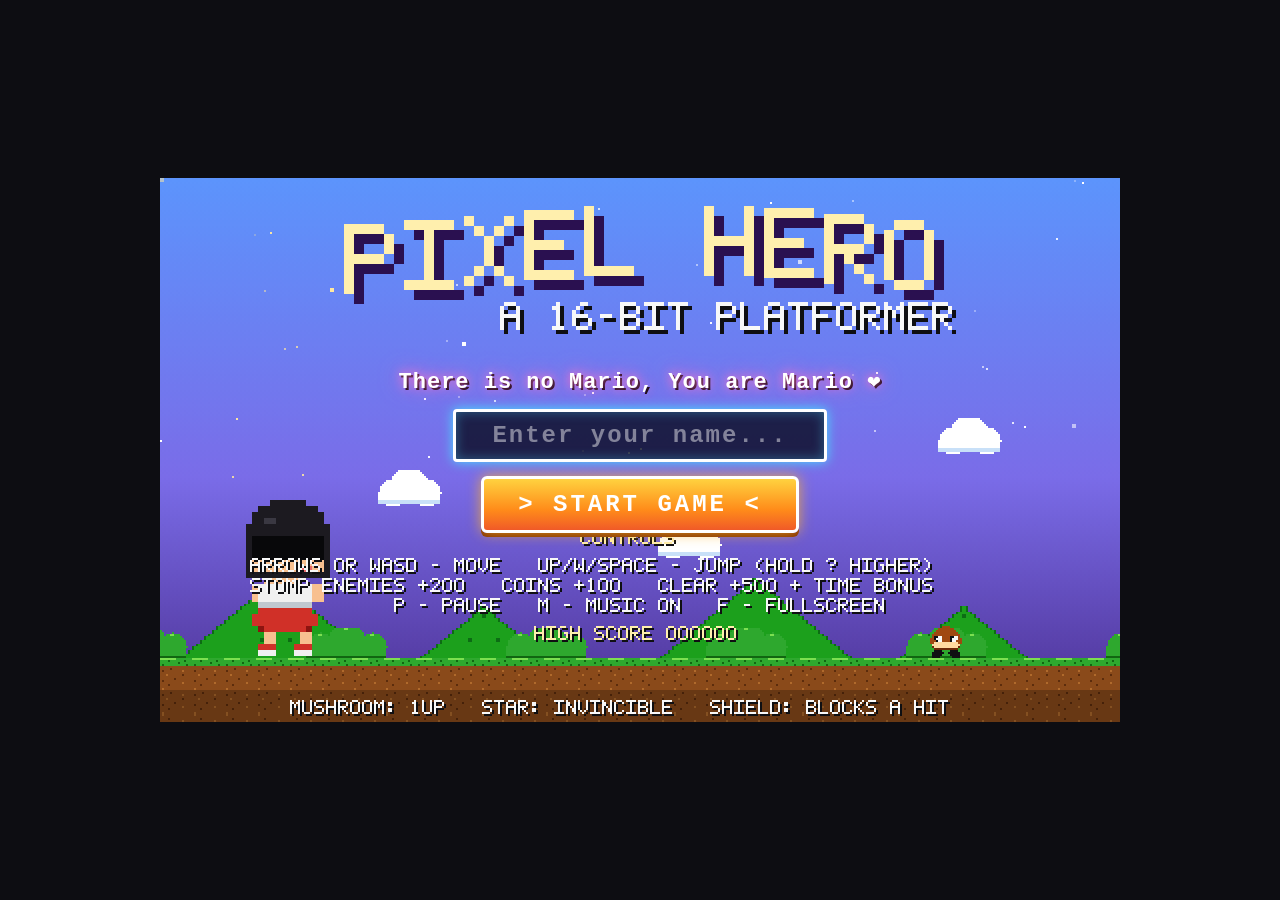
==== commit fec069a9: "Save all new changes" ====
--- a/pixel-hero.html
+++ b/pixel-hero.html
@@ -14,6 +14,7 @@
 <html lang="en">
 <head>
 <meta charset="utf-8">
+<meta name="viewport" content="width=device-width, initial-scale=1, maximum-scale=1, user-scalable=no">
 <title>PIXEL HERO — 16-bit Platformer</title>
 <style>
   html,body{margin:0;padding:0;height:100%;background:#0d0d12;overflow:hidden}
@@ -47,6 +48,77 @@
   #startBtn:hover{transform:scale(1.09) rotate(-1deg);filter:brightness(1.12);
     box-shadow:0 0 26px rgba(255,200,60,1),0 5px 0 #7c2d00}
   #startBtn:active{transform:scale(.95);box-shadow:0 0 10px rgba(255,180,40,.8),0 1px 0 #7c2d00}
+
+  /* ---- name change popup (CHG button) ---- */
+  #nameModal{position:fixed;inset:0;display:flex;align-items:center;justify-content:center;
+    background:rgba(0,0,0,.45);z-index:6;opacity:1;transition:opacity .2s ease}
+  #nameModal.hidden{opacity:0;pointer-events:none}
+  #nameModalBox{background:rgba(5,6,20,.92);border:3px solid #fff;border-radius:4px;
+    padding:16px 26px 18px;display:flex;flex-direction:column;align-items:center;gap:10px;
+    min-width:min(400px,86vw);box-shadow:0 0 28px rgba(0,0,0,.7),inset 0 0 18px rgba(72,224,255,.08);
+    font-family:"Courier New",monospace}
+  #nameModalTitle{color:#ffefad;font-weight:bold;letter-spacing:4px;font-size:15px;
+    text-shadow:2px 2px 0 #000}
+  #nameModalInput{font-family:"Courier New",monospace;font-weight:bold;
+    font-size:clamp(20px,3.2vw,30px);letter-spacing:3px;text-align:center;color:#fff;
+    width:100%;padding:8px 12px;background:rgba(8,10,32,.85);border:3px solid #fff;
+    outline:none;border-radius:4px;box-shadow:0 0 14px #48e0ff,inset 0 0 12px rgba(72,224,255,.35);
+    transition:box-shadow .2s,border-color .2s}
+  #nameModalInput:focus{border-color:#48e0ff;box-shadow:0 0 24px #48e0ff,inset 0 0 16px rgba(72,224,255,.5)}
+  #nameModalBtns{display:flex;gap:16px}
+  #nameModalBtns button{font-family:"Courier New",monospace;font-weight:bold;font-size:17px;
+    letter-spacing:2px;color:#fff;padding:8px 22px;cursor:pointer;border:3px solid #fff;
+    border-radius:5px;transition:transform .12s,filter .12s,box-shadow .12s}
+  #nameSave{background:linear-gradient(180deg,#5ce05c 0%,#2ea82e 70%,#116611 100%);
+    box-shadow:0 0 12px rgba(90,230,90,.7),0 3px 0 #0a3d0a}
+  #nameCancel{background:linear-gradient(180deg,#ff6a5c 0%,#d03028 70%,#8c1410 100%);
+    box-shadow:0 0 12px rgba(255,110,90,.7),0 3px 0 #4d0a06}
+  #nameModalBtns button:hover{transform:scale(1.08);filter:brightness(1.15)}
+  #nameModalBtns button:active{transform:scale(.94)}
+
+  /* ---- mobile / tablet touch controls (hidden on desktop) ---- */
+  #touchUI{position:fixed;left:0;right:0;bottom:0;z-index:4;
+    display:flex;justify-content:space-between;align-items:flex-end;gap:10px;
+    padding:14px 16px calc(12px + env(safe-area-inset-bottom,0px));
+    background:linear-gradient(180deg,rgba(8,10,32,0) 0%,rgba(8,10,32,.55) 42%,rgba(8,10,32,.9) 100%);
+    touch-action:none;overscroll-behavior:contain;
+    user-select:none;-webkit-user-select:none;
+    opacity:0;visibility:hidden;pointer-events:none;
+    transition:opacity .22s ease,visibility .22s ease}
+  #touchUI.show{opacity:1;visibility:visible;pointer-events:auto}
+  .trow{display:flex;align-items:flex-end;gap:12px}
+  .tbtn{font-family:"Courier New",monospace;font-weight:bold;color:#fff;
+    width:64px;height:64px;font-size:18px;letter-spacing:1px;
+    border:3px solid #fff;border-radius:10px;cursor:pointer;
+    touch-action:none;user-select:none;-webkit-user-select:none;
+    -webkit-tap-highlight-color:transparent;
+    transition:transform .07s ease,filter .07s ease,box-shadow .07s ease}
+  .tjump{width:84px;height:84px;font-size:17px}
+  .tgold{background:linear-gradient(180deg,#ffd23f 0%,#ff8c1a 60%,#f05a28 100%);
+    box-shadow:0 0 10px rgba(255,180,40,.65),0 4px 0 #7c2d00}
+  .tgreen{background:linear-gradient(180deg,#5ce05c 0%,#2ea82e 70%,#116611 100%);
+    box-shadow:0 0 12px rgba(90,230,90,.7),0 5px 0 #0a3d0a}
+  .tblue{width:72px;font-size:13px;
+    background:linear-gradient(180deg,#48e0ff 0%,#2870c8 70%,#12409c 100%);
+    box-shadow:0 0 10px rgba(72,224,255,.65),0 4px 0 #0a2d5c}
+  .tbtn.pressed,.tbtn:active{transform:scale(.88);filter:brightness(1.45);
+    box-shadow:0 0 6px rgba(255,255,255,.35),0 1px 0 rgba(0,0,0,.6)}
+  /* phones: bigger, clearer buttons */
+  @media (max-width:768px){
+    #touchUI{padding:16px 14px calc(14px + env(safe-area-inset-bottom,0px))}
+    .trow{gap:14px}
+    .tbtn{width:76px;height:76px;font-size:21px}
+    .tjump{width:96px;height:96px;font-size:19px}
+    .tblue{width:80px;font-size:14px}
+  }
+  /* narrow phones (<=520px): shrink so the whole pad fits on screen */
+  @media (max-width:520px){
+    #touchUI{padding:12px 10px calc(10px + env(safe-area-inset-bottom,0px))}
+    .trow{gap:10px}
+    .tbtn{width:64px;height:64px;font-size:19px}
+    .tjump{width:78px;height:78px;font-size:16px}
+    .tblue{width:64px;font-size:12px}
+  }
 </style>
 </head>
 <body>
@@ -55,6 +127,26 @@
   <div id="titleMsg">There is no Mario, You are Mario &#10084;&#65039;</div>
   <input id="nameInput" maxlength="12" placeholder="Enter your name..." autocomplete="off" spellcheck="false">
   <button id="startBtn">&gt; START GAME &lt;</button>
+</div>
+<div id="nameModal" class="hidden">
+  <div id="nameModalBox">
+    <div id="nameModalTitle">CHANGE NAME</div>
+    <input id="nameModalInput" maxlength="12" placeholder="Enter your name..." autocomplete="off" spellcheck="false">
+    <div id="nameModalBtns">
+      <button id="nameSave">SAVE</button>
+      <button id="nameCancel">CANCEL</button>
+    </div>
+  </div>
+</div>
+<div id="touchUI">
+  <div class="trow">
+    <button id="btnLeft" class="tbtn tgold" type="button" aria-label="Move left">&#9664;</button>
+    <button id="btnRight" class="tbtn tgold" type="button" aria-label="Move right">&#9654;</button>
+  </div>
+  <div class="trow">
+    <button id="btnPause" class="tbtn tblue" type="button" aria-label="Pause">PAUSE</button>
+    <button id="btnJump" class="tbtn tjump tgreen" type="button" aria-label="Jump">JUMP</button>
+  </div>
 </div>
 <script>
 "use strict";
@@ -101,6 +193,63 @@
 startBtn.addEventListener("click", beginFromTitle);
 nameInput.addEventListener("keydown", e => {
   if (e.key === "Enter") { e.stopPropagation(); beginFromTitle(); }
+});
+
+// ---- CHG button (in-HUD name change) ----
+const CHG = { x: 368, y: 7, w: 20, h: 15 };
+const nameModal = document.getElementById("nameModal");
+const nameModalInput = document.getElementById("nameModalInput");
+let namePopupOpen = false;
+let nameFlash = 0;
+function openNamePopup() {
+  if (state !== PLAY || paused || namePopupOpen) return;
+  namePopupOpen = true;
+  nameModalInput.value = playerName === "PLAYER" ? "" : playerName;
+  nameModal.classList.remove("hidden");
+  SFX.pause();
+  setTimeout(() => nameModalInput.focus(), 60);
+}
+function closeNamePopup(save) {
+  if (!namePopupOpen) return;
+  if (save) {
+    const n = (nameModalInput.value || "").trim().toUpperCase().slice(0, 12);
+    if (n && n !== playerName) {
+      playerName = n;
+      try { localStorage.setItem("pixeldash_name", n); } catch (e) {}
+      nameFlash = 50;
+      SFX.power();
+    } else SFX.bump();
+  } else SFX.bump();
+  namePopupOpen = false;
+  nameModal.classList.add("hidden");
+  nameModalInput.blur();
+  for (const k of Object.keys(keys)) keys[k] = false;
+  jumpEdge = false;
+}
+document.getElementById("nameSave").addEventListener("click", () => closeNamePopup(true));
+document.getElementById("nameCancel").addEventListener("click", () => closeNamePopup(false));
+nameModalInput.addEventListener("keydown", e => {
+  e.stopPropagation();
+  if (e.key === "Enter") closeNamePopup(true);
+  if (e.key === "Escape") closeNamePopup(false);
+});
+function canvasPoint(e) {
+  const r = cvs.getBoundingClientRect();
+  return { x: (e.clientX - r.left) / r.width * VW, y: (e.clientY - r.top) / r.height * VH };
+}
+cvs.addEventListener("click", e => {
+  const p = canvasPoint(e);
+  if (state === PLAY && !paused && !namePopupOpen &&
+      p.x >= CHG.x && p.x <= CHG.x + CHG.w && p.y >= CHG.y && p.y <= CHG.y + CHG.h) {
+    initAudio();
+    openNamePopup();
+  }
+});
+cvs.addEventListener("mousemove", e => {
+  const p = canvasPoint(e);
+  const over = state === PLAY && !paused && !namePopupOpen &&
+    p.x >= CHG.x && p.x <= CHG.x + CHG.w && p.y >= CHG.y && p.y <= CHG.y + CHG.h;
+  cvs.style.cursor = over ? "pointer" : "default";
 });
 
 // ------------------------------------------------------------------ palette
@@ -182,7 +331,7 @@
 let mStep = 0, mNext = 0;
 const mf = m => 440 * Math.pow(2, (m - 69) / 12);
 setInterval(() => {
-  if (!AC || muted || paused || (state !== PLAY && state !== FLAGSEQ && state !== TITLE)) return;
+  if (!AC || muted || paused || namePopupOpen || (state !== PLAY && state !== FLAGSEQ && state !== TITLE)) return;
   const ahead = AC.currentTime + 0.35;
   if (mNext < AC.currentTime - 0.5) mNext = AC.currentTime + 0.05;
   while (mNext < ahead) {
@@ -857,8 +1006,12 @@
 let jumpEdge = false;
 addEventListener("keydown", e => {
   initAudio();
-  if (e.target === nameInput) return;   // typing your name is not gameplay input
+  if (e.target === nameInput || e.target === nameModalInput) return; // typing a name, not playing
   const k = e.key.length === 1 ? e.key.toLowerCase() : e.key;
+  if (namePopupOpen) {                 // modal owns the keyboard
+    if (k === "Escape") closeNamePopup(false);
+    return;
+  }
   if (["ArrowLeft", "ArrowRight", "ArrowUp", "ArrowDown", " "].includes(e.key)) e.preventDefault();
   if (!e.repeat) {
     if (k === "ArrowUp" || k === "w" || k === " ") jumpEdge = true;
@@ -878,7 +1031,78 @@
   const k = e.key.length === 1 ? e.key.toLowerCase() : e.key;
   keys[k] = false;
 });
-addEventListener("blur", () => { if (state === PLAY) paused = true; });
+addEventListener("blur", () => {
+  if (state === PLAY && !namePopupOpen) paused = true;
+  for (const k of Object.keys(keys)) keys[k] = false;   // no stuck keys on focus loss
+  jumpEdge = false;
+});
+
+// ------------------------------------------------------------------ touch controls (mobile / tablet)
+// On-screen buttons feed the very same keys/jumpEdge the keyboard uses, so the
+// game logic is untouched. Physical keyboard keeps working in parallel (hybrid).
+const mqTouch = matchMedia("(max-width:1024px)");        // tablet + phones show buttons
+let touchUIOn = mqTouch.matches;
+function onMqTouch(e) { touchUIOn = e.matches; }
+if (mqTouch.addEventListener) mqTouch.addEventListener("change", onMqTouch);
+else if (mqTouch.addListener) mqTouch.addListener(onMqTouch);  // older Safari
+
+const touchUI = document.getElementById("touchUI");
+const tBtns = [
+  { el: document.getElementById("btnLeft"),  hold: "ArrowLeft" },
+  { el: document.getElementById("btnRight"), hold: "ArrowRight" },
+  { el: document.getElementById("btnJump"),  hold: " ", jump: true },   // " " = Space (hold = higher jump)
+  { el: document.getElementById("btnPause"), pause: true },
+];
+function touchTogglePause() {
+  if (state === PLAY) {
+    paused = !paused;
+    SFX.pause();
+    if (!paused) musicReset();
+  } else onEnter();   // doubles as the confirm key on end screens (no keyboard on mobile)
+}
+for (const b of tBtns) {
+  const el = b.el;
+  el.addEventListener("pointerdown", e => {
+    e.preventDefault();                        // block scroll / double-tap zoom
+    initAudio();
+    if (namePopupOpen) return;                 // name modal owns input
+    try { el.setPointerCapture(e.pointerId); } catch (err) {}   // multi-touch: each button keeps its own pointer
+    el.classList.add("pressed");
+    if (b.hold) keys[b.hold] = true;
+    if (b.jump) jumpEdge = true;               // one tap = one jump (edge, like Space)
+    if (b.pause) touchTogglePause();
+    b.active = true;
+    b.pointerId = e.pointerId;
+  });
+  const release = e => {
+    if (e && e.cancelable) e.preventDefault();
+    el.classList.remove("pressed");
+    if (b.hold) keys[b.hold] = false;
+    b.active = false;
+  };
+  el.addEventListener("pointerup", release);
+  el.addEventListener("pointercancel", release);
+  el.addEventListener("lostpointercapture", release);
+}
+// show the bar only on touch-sized screens and never on the title screen;
+// also releases any touch-held key if the bar vanishes mid-press
+function syncTouchUI() {
+  const show = touchUIOn && state !== TITLE;
+  touchUI.classList.toggle("show", show);
+  touchUI.setAttribute("aria-hidden", show ? "false" : "true");
+  if (!show) for (const b of tBtns)
+    if (b.active) { if (b.hold) keys[b.hold] = false; b.active = false; b.el.classList.remove("pressed"); }
+}
+// safety net: if a pointerup/pointercancel is ever missed by a button (browser
+// gesture takeover, app switch, ...), clear any held touch key so it can't stick
+addEventListener("pointerup", e => {
+  for (const b of tBtns)
+    if (b.active && b.pointerId === e.pointerId) { if (b.hold) keys[b.hold] = false; b.active = false; b.el.classList.remove("pressed"); }
+});
+addEventListener("pointercancel", e => {
+  for (const b of tBtns)
+    if (b.active && b.pointerId === e.pointerId) { if (b.hold) keys[b.hold] = false; b.active = false; b.el.classList.remove("pressed"); }
+});
 
 function onEnter() {
   if (state === TITLE) beginFromTitle();
@@ -1014,6 +1238,7 @@
 // ------------------------------------------------------------------ update
 function update() {
   frame++;
+  if (state === PLAY && namePopupOpen) return;   // frozen while the name modal is up
   if (state === PLAY) updatePlay();
   else if (state === DEAD) updateDead();
   else if (state === FLAGSEQ) updateFlag();
@@ -1066,14 +1291,22 @@
   if (p.vy > 7.5) p.vy = 7.5;
 
   const wasGrounded = p.grounded;
+  const fallV = p.vy;
   moveEntX(p);
   moveEntY(p, true);
-  if (!wasGrounded && p.grounded)
-    for (let i = 0; i < 3; i++)
-      parts.push({ x: p.x + 3 + i * 3, y: p.y + p.h - 2, vx: (Math.random() - 0.5), vy: -Math.random() * 0.6, g: 0.05, life: 14, col: PAL.cloudSh, size: 1 });
+  if (!wasGrounded && p.grounded) {                  // landing puffs (bigger after long falls)
+    const hard = fallV > 5.5;
+    const n = hard ? 8 : 3;
+    for (let i = 0; i < n; i++)
+      parts.push({
+        x: p.x + 2 + Math.random() * (p.w - 4), y: p.y + p.h - 2,
+        vx: (Math.random() - 0.5) * (hard ? 2.4 : 1), vy: -Math.random() * (hard ? 1.5 : 0.6),
+        g: 0.05, life: hard ? 20 : 14, col: hard ? PAL.white : PAL.cloudSh, size: hard ? 2 : 1,
+      });
+  }
   // dust while running / skidding
-  if (p.grounded && Math.abs(p.vx) > 1.3 && frame % 8 === 0)
-    parts.push({ x: p.x + (p.vx > 0 ? 1 : p.w - 1), y: p.y + p.h - 2, vx: -p.vx * 0.25, vy: -0.4, g: 0.04, life: 12, col: PAL.cloudSh, size: 1 });
+  if (p.grounded && Math.abs(p.vx) > 1.2 && frame % 5 === 0)
+    parts.push({ x: p.x + (p.vx > 0 ? 1 : p.w - 1), y: p.y + p.h - 2, vx: -p.vx * 0.3, vy: -0.5 - Math.random() * 0.2, g: 0.04, life: 14, col: PAL.cloudSh, size: Math.random() < 0.3 ? 2 : 1 });
   if (p.grounded && ((left && p.vx > 0.9) || (right && p.vx < -0.9)) && frame % 3 === 0)
     parts.push({ x: p.x + p.w / 2, y: p.y + p.h - 2, vx: (Math.random() - 0.5) * 0.8, vy: -0.9, g: 0.05, life: 14, col: PAL.white, size: 1 });
   if (Math.abs(p.vx) > 0.25) p.animT++;
@@ -1310,6 +1543,7 @@
 
 function render() {
   titleUI.classList.toggle("hidden", state !== TITLE);
+  syncTouchUI();
   ctx.clearRect(0, 0, VW, VH);
   if (state === TITLE) { renderTitle(); return; }
 
@@ -1385,12 +1619,23 @@
   if (state === COMPLETE) drawComplete();
   if (state === OVER) drawOver();
   if (state === WIN) drawWin();
-  if (state === PLAY && !paused && worldIx === 0 && hintT < 480) drawKeyHints();
+  if (state === PLAY && !paused && worldIx === 0 && hintT < 480 && !touchUIOn) drawKeyHints();
 }
 
 function drawHUD() {
   ctx.fillStyle = "rgba(0,0,0,0.25)"; ctx.fillRect(0, 0, VW, 30);
-  text(ctx, "PLAYER: " + playerName.slice(0, 12), 8, 4, 1, PAL.goldL, PAL.black);
+  // player name: gold, drawn twice for a slightly bolder look, with change animation
+  const nameStr = "PLAYER: " + playerName.slice(0, 12);
+  const nameCol = nameFlash > 0 && Math.floor(nameFlash / 4) % 2 === 0 ? PAL.white : PAL.goldL;
+  text(ctx, nameStr, 8, 4, 1, nameCol, PAL.black);
+  text(ctx, nameStr, 8, 5, 1, nameCol);
+  ctx.fillStyle = "rgba(255,239,173,0.35)";                 // separator under the name
+  ctx.fillRect(8, 14, nameStr.length * 6 - 1, 1);
+  if (nameFlash > 0) {                                      // gold sweep on change
+    ctx.fillStyle = PAL.goldL;
+    ctx.fillRect(8, 14, Math.max(1, Math.round((nameFlash / 50) * nameStr.length * 6)), 1);
+    nameFlash--;
+  }
   text(ctx, "SCORE " + String(score).padStart(6, "0"), 8, 17, 1, PAL.white, PAL.black);
   ctx.drawImage(COIN_F[Math.floor(frame / 7) % 4], 100, 15);
   text(ctx, "X" + String(coinCount).padStart(2, "0"), 112, 17, 1, PAL.goldL, PAL.black);
@@ -1401,6 +1646,16 @@
   text(ctx, "X" + lives, 330, 17, 1, PAL.white, PAL.black);
   if (player.shield) ctx.drawImage(MINI_SHIELD, 346, 16);
   if (player.star > 0 && frame % 8 < 5) ctx.drawImage(MINI_STAR, 358, 16);
+  // CHG button (opens the name-change popup) with a soft pulsing glow
+  const pulse = 0.85 + 0.15 * Math.sin(frame / 48);         // 0.8s cycle
+  const grow = 1 + Math.round(pulse);
+  ctx.globalAlpha = 0.15 + 0.35 * pulse * pulse;
+  ctx.fillStyle = PAL.goldL;
+  ctx.fillRect(CHG.x - grow, CHG.y - grow, CHG.w + grow * 2, CHG.h + grow * 2);
+  ctx.globalAlpha = 1;
+  ctx.fillStyle = PAL.goldD; ctx.fillRect(CHG.x, CHG.y, CHG.w, CHG.h);
+  ctx.fillStyle = PAL.goldL; ctx.fillRect(CHG.x + 1, CHG.y + 1, CHG.w - 2, CHG.h - 2);
+  text(ctx, "CHG", CHG.x + 2, CHG.y + 4, 1, PAL.black);
 }
 
 function keycap(x, y, w, label, arrow) {
@@ -1470,7 +1725,8 @@
 function drawComplete() {
   ctx.fillStyle = "rgba(0,0,0,0.6)"; ctx.fillRect(0, 48, VW, 172);
   text(ctx, "LEVEL COMPLETE!", VW / 2 - 108, 56, 2, PAL.goldL, PAL.black);
-  text(ctx, "WELL DONE, " + playerName + "!", VW / 2 - 66, 80, 1, PAL.white, PAL.black);
+  const congrats = "CONGRATULATIONS " + playerName + "!";
+  text(ctx, congrats, Math.floor(VW / 2 - congrats.length * 3), 80, 1, PAL.white, PAL.black);
   text(ctx, "WORLD " + level.name + " CLEARED", VW / 2 - 76, 94, 1, PAL.white, PAL.black);
   text(ctx, "CLEAR BONUS +500", VW / 2 - 52, 108, 1, PAL.white, PAL.black);
   text(ctx, "TIME BONUS +" + flagAnim.timeBonus, VW / 2 - 52, 120, 1, PAL.white, PAL.black);
@@ -1490,11 +1746,12 @@
 }
 function drawOver() {
   ctx.fillStyle = "rgba(0,0,0,0.65)"; ctx.fillRect(0, 0, VW, VH);
-  text(ctx, "GAME OVER", VW / 2 - 65, 70, 3, PAL.red, PAL.black);
-  text(ctx, "NICE TRY, " + playerName + "!", VW / 2 - 62, 112, 1, PAL.white, PAL.black);
-  text(ctx, "SCORE " + String(score).padStart(6, "0"), VW / 2 - 45, 132, 1, PAL.white, PAL.black);
-  text(ctx, "HIGH SCORE " + String(highScore).padStart(6, "0"), VW / 2 - 53, 146, 1, PAL.goldL, PAL.black);
-  if (Math.floor(stateT / 24) % 2 === 0) text(ctx, "PRESS ENTER TO TRY AGAIN", VW / 2 - 84, 178, 1, PAL.white, PAL.black);
+  const big = playerName + " - GAME OVER";
+  text(ctx, big, Math.floor(VW / 2 - big.length * 6), 66, 2, PAL.red, PAL.black);
+  text(ctx, "SCORE " + String(score).padStart(6, "0"), VW / 2 - 45, 120, 1, PAL.white, PAL.black);
+  text(ctx, "HIGH SCORE " + String(highScore).padStart(6, "0"), VW / 2 - 53, 134, 1, PAL.goldL, PAL.black);
+  text(ctx, "TIP: PRESS THE CHG BUTTON TO CHANGE YOUR NAME", VW / 2 - 152, 152, 1, "rgba(248,248,248,0.7)");
+  if (Math.floor(stateT / 24) % 2 === 0) text(ctx, "PRESS ENTER TO TRY AGAIN", VW / 2 - 84, 176, 1, PAL.white, PAL.black);
 }
 function drawWin() {
   ctx.fillStyle = "rgba(0,0,0,0.6)"; ctx.fillRect(0, 0, VW, VH);
@@ -1551,11 +1808,21 @@
   }
   text(ctx, "A 16-BIT PLATFORMER", VW / 2 - 70, 62, 2, PAL.white, PAL.black);
 
-  text(ctx, "CONTROLS", VW / 2 - 30, 176, 1, PAL.goldL, PAL.black);
-  text(ctx, "ARROWS OR WASD - MOVE   UP/W/SPACE - JUMP (HOLD = HIGHER)", VW / 2 - 195, 190, 1, PAL.white, PAL.black);
-  text(ctx, "STOMP ENEMIES +200   COINS +100   CLEAR +500 + TIME BONUS", VW / 2 - 195, 200, 1, PAL.white, PAL.black);
-  text(ctx, "P - PAUSE   M - MUSIC " + (muted ? "OFF" : "ON") + "   F - FULLSCREEN", VW / 2 - 123, 210, 1, PAL.white, PAL.black);
-  text(ctx, "HIGH SCORE " + String(highScore).padStart(6, "0"), VW / 2 - 53, 224, 1, PAL.goldL, PAL.black);
+  if (touchUIOn) {
+    const tapA = 0.55 + 0.45 * Math.abs(Math.sin(frame / 22));
+    ctx.globalAlpha = tapA;
+    text(ctx, "TAP TO PLAY", VW / 2 - 33, 176, 1, PAL.goldL, PAL.black);
+    ctx.globalAlpha = 1;
+    text(ctx, "ON-SCREEN BUTTONS: MOVE - JUMP - PAUSE", VW / 2 - 111, 190, 1, PAL.white, PAL.black);
+    text(ctx, "STOMP ENEMIES +200   COINS +100   CLEAR +500 + TIME BONUS", VW / 2 - 195, 200, 1, PAL.white, PAL.black);
+    text(ctx, "HIGH SCORE " + String(highScore).padStart(6, "0"), VW / 2 - 53, 224, 1, PAL.goldL, PAL.black);
+  } else {
+    text(ctx, "CONTROLS", VW / 2 - 30, 176, 1, PAL.goldL, PAL.black);
+    text(ctx, "ARROWS OR WASD - MOVE   UP/W/SPACE - JUMP (HOLD = HIGHER)", VW / 2 - 195, 190, 1, PAL.white, PAL.black);
+    text(ctx, "STOMP ENEMIES +200   COINS +100   CLEAR +500 + TIME BONUS", VW / 2 - 195, 200, 1, PAL.white, PAL.black);
+    text(ctx, "P - PAUSE   M - MUSIC " + (muted ? "OFF" : "ON") + "   F - FULLSCREEN", VW / 2 - 123, 210, 1, PAL.white, PAL.black);
+    text(ctx, "HIGH SCORE " + String(highScore).padStart(6, "0"), VW / 2 - 53, 224, 1, PAL.goldL, PAL.black);
+  }
   ctx.fillStyle = "rgba(0,0,0,0.25)"; ctx.fillRect(0, VH - 16, VW, 16);
   text(ctx, "MUSHROOM: 1UP   STAR: INVINCIBLE   SHIELD: BLOCKS A HIT", VW / 2 - 175, VH - 11, 1, PAL.white, PAL.black);
 }
@@ -1573,6 +1840,7 @@
   get grid() { return grid; }, get keys() { return keys; }, get flag() { return flag; },
   get level() { return level; }, get jumpEdge() { return jumpEdge; }, set jumpEdge(v) { jumpEdge = v; },
   get playerName() { return playerName; }, set playerName(v) { playerName = v; },
+  get namePopupOpen() { return namePopupOpen; },
   start: startGame, load: loadLevel,
 };
 let last = 0, accum = 0;
